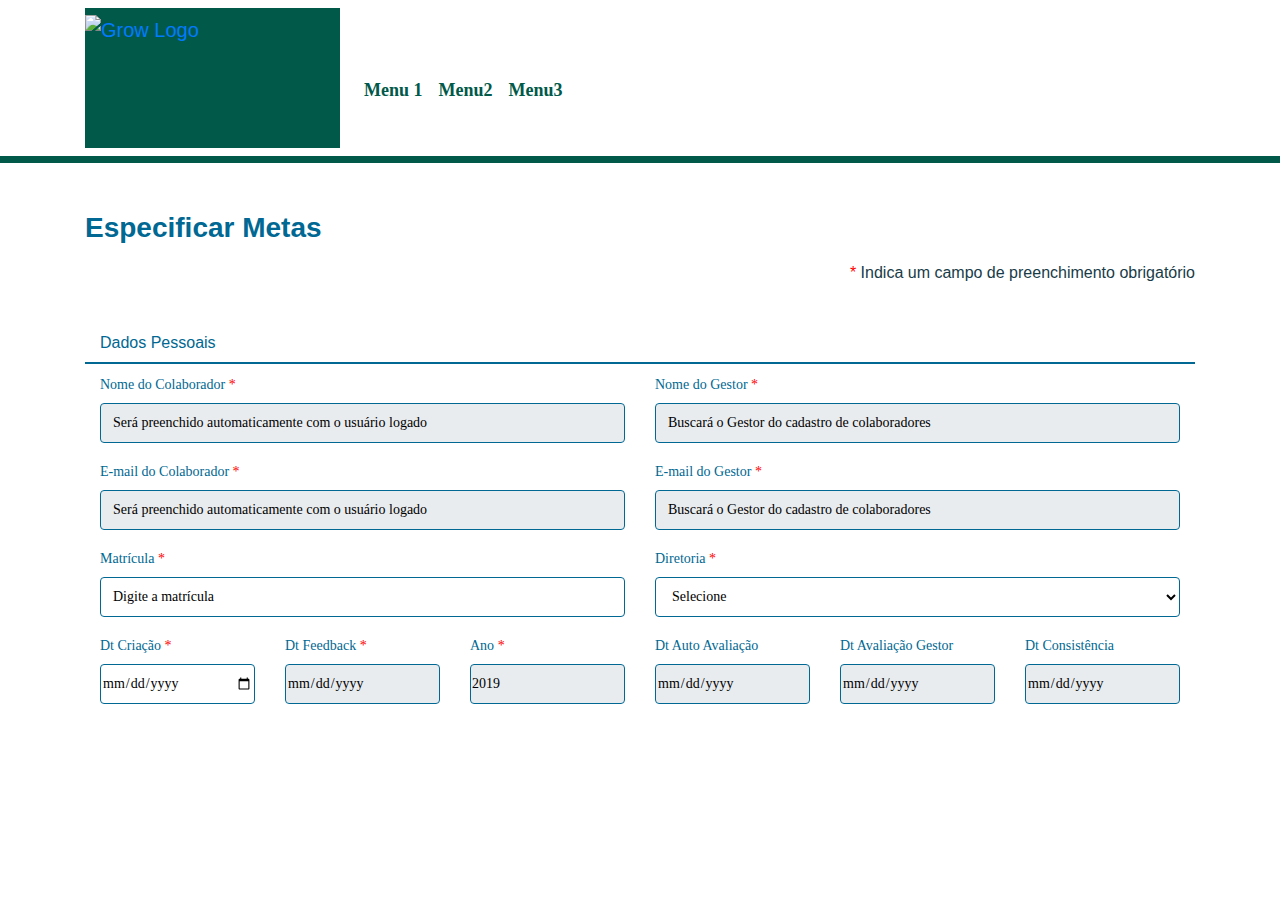
==== feedback-gestor-colab.html @ c2cd9146 "Creating script for personal data form" ====
<!DOCTYPE html>
<html lang="en">
<head>
  <title>Feedback-Gestor-Colab</title>

  <meta charset="UTF-8">
  <meta name="viewport" content="width=device-width, initial-scale=1.0">
  <meta http-equiv="X-UA-Compatible" content="ie=edge">

  <link rel="stylesheet" type="text/css" href="https://stackpath.bootstrapcdn.com/bootstrap/4.3.1/css/bootstrap.min.css" />
  <link rel="stylesheet" type="text/css" href="css/style.css" />
</head>
<body>
  <!-- NAVBAR -->
  <nav class="navbar navbar-expand-md">
    <div class="container">

      <a href="index.html" class="navbar-brand logo">
        <img src="#" alt="Grow Logo">
      </a>

      <ul class="navbar-nav mr-auto mt-4">
        <li class="nav-item"><a class="nav-link" href="#">Menu 1</a></li>
        <li class="nav-item"><a class="nav-link" href="form.html">Menu2</a></li>
        <li class="nav-item"><a class="nav-link" href="#">Menu3</a></li>
      </ul>
      
    </div>
  </nav>
  <!-- END NAVBAR -->

  <form class="container mt-5 mb-5">
    
    <h1 class="main-title mb-3">Especificar Metas</h1>
    <p class="float-right required-subtitle m-0"><span class="required-field">*</span> Indica um campo de preenchimento obrigatório</p>
    <div class="clearfix"></div>
    
    <!-- FORM DADOS PESSOAIS -->
    <div class="dados-pessoais mt-5">
    
    <!-- END FORM DADOS PESSOAIS -->

    <script src="js/formDadosPessoais.js"></script>
    <script src="js/formMetas.js"></script>
    <script src="js/selectOptions.js"></script>
</body>
</html>
---- css/style.css ----
@charset "UTF-8";
.meta1 .nav-item .active::after, .meta2 .nav-item .active::after, .meta3 .nav-item .active::after, .meta4 .nav-item .active::after, .meta5 .nav-item .active::after {
  position: absolute;
  bottom: 0px;
  left: 103.13px;
  width: 900%;
  height: 1px; }

.meta1 .form-control, .meta1 .form-control::placeholder, .meta2 .form-control, .meta2 .form-control::placeholder, .meta3 .form-control, .meta3 .form-control::placeholder, .meta4 .form-control, .meta4 .form-control::placeholder, .meta5 .form-control, .meta5 .form-control::placeholder {
  color: #000000;
  height: 40px; }

.subtitle-main, .busca-home, .busca-home::placeholder, .container-footer p, .required-subtitle, .dados-pessoais h3, .nav-tabs .nav-item a, .meta1 h3, .meta2 h3, .meta3 h3, .meta4 h3, .meta5 h3 {
  font-family: 'Arial Regular', Arial;
  font-size: 16px;
  font-weight: 400; }

.dados-pessoais label, .dados-pessoais .form-control, .dados-pessoais .form-control::placeholder, .meta1 label, .meta2 label, .meta3 label, .meta4 label, .meta5 label, .meta6 label, .meta1 .form-control, .meta1 .form-control::placeholder, .meta2 .form-control, .meta2 .form-control::placeholder, .meta3 .form-control, .meta3 .form-control::placeholder, .meta4 .form-control, .meta4 .form-control::placeholder, .meta5 .form-control, .meta5 .form-control::placeholder, .peso-total label, .peso-total .form-control, .peso-total .form-control::placeholder {
  font-family: 'Verdana Regular', Verdana, serif;
  font-size: 14px;
  font-weight: 400; }

html {
  height: 100%;
  min-height: 100%; }

body {
  display: flex;
  flex-direction: column;
  min-height: 100%; }

footer {
  margin-top: auto; }

.subtitle-main {
  font-size: 20px !important;
  color: #006892; }

.busca-home, .busca-home::placeholder {
  border-color: #006892;
  font-size: 14px !important;
  color: #006892;
  height: 40px; }

.container-footer {
  height: 170px;
  background-color: #005949; }
  .container-footer p {
    font-size: 28px !important;
    color: #ffffff; }

.navbar {
  border-bottom: 7px #005949 solid; }
  .navbar .nav-item a {
    color: #005949;
    font-family: 'Verdana Bold', Verdana;
    font-size: 18px;
    font-weight: 600; }

.required-subtitle {
  color: #183c47; }

.dados-pessoais h3 {
  color: #006892;
  border-bottom: 2px #006892 solid;
  padding-bottom: 10px; }
.dados-pessoais label {
  color: #006892; }
.dados-pessoais .form-control, .dados-pessoais .form-control::placeholder {
  border-color: #006892;
  color: #000000;
  height: 40px; }
.dados-pessoais .datas {
  padding: 6px 1px; }

.nav-tabs .nav-item a {
  color: #333333 !important;
  font-size: 14px !important;
  margin-right: 2px;
  padding-left: 35px;
  padding-right: 35px; }
.nav-tabs .nav-item:hover {
  background-color: #F2F2F2; }
.nav-tabs li .disabled {
  color: #cccccc !important; }

.meta1 .nav-item .active, .tab-content1 {
  background-color: rgba(72, 168, 66, 0.2); }

.meta2 .nav-item .active, .tab-content2 {
  background-color: rgba(244, 121, 32, 0.2); }

.meta3 .nav-item .active, .tab-content3 {
  background-color: rgba(39, 170, 225, 0.2); }

.meta4 .nav-item .active, .tab-content4 {
  background-color: rgba(72, 168, 66, 0.2); }

.meta5 .nav-item .active, .tab-content5 {
  background-color: rgba(244, 121, 32, 0.2); }

.meta1 label, .meta2 label, .meta3 label, .meta4 label, .meta5 label, .meta6 label {
  color: #000000; }

.meta1 h3 {
  color: #48A842;
  border-bottom: 1px #48A842 solid;
  padding-bottom: 10px; }
.meta1 .form-control, .meta1 .form-control::placeholder {
  border-color: #48A842; }
.meta1 .nav-item .active {
  border-color: #48A842;
  border-bottom: 1px solid #fff;
  color: #48A842 !important; }
.meta1 .nav-item {
  position: relative; }
.meta1 .nav-item .active::after {
  content: "";
  background-color: #48A842; }
.meta1 textarea {
  border-color: #48A842; }

.meta2 h3 {
  color: #F47920;
  border-bottom: 1px #F47920 solid;
  padding-bottom: 10px; }
.meta2 .form-control, .meta2 .form-control::placeholder {
  border-color: #F47920; }
.meta2 .nav-item .active {
  border-color: #F47920;
  border-bottom: 1px solid #fff;
  color: #F47920 !important; }
.meta2 .nav-item {
  position: relative; }
.meta2 .nav-item .active::after {
  content: "";
  background-color: #F47920; }
.meta2 textarea {
  border-color: #F47920; }

.meta3 h3 {
  color: #27AAE1;
  border-bottom: 1px #27AAE1 solid;
  padding-bottom: 10px; }
.meta3 .form-control, .meta3 .form-control::placeholder {
  border-color: #27AAE1; }
.meta3 .nav-item .active {
  border-color: #27AAE1;
  border-bottom: 1px solid #fff;
  color: #27AAE1 !important; }
.meta3 .nav-item {
  position: relative; }
.meta3 .nav-item .active::after {
  content: "";
  background-color: #27AAE1; }
.meta3 textarea {
  border-color: #27AAE1; }

.meta4 h3 {
  color: #48A842;
  border-bottom: 1px #48A842 solid;
  padding-bottom: 10px; }
.meta4 .form-control, .meta4 .form-control::placeholder {
  border-color: #48A842; }
.meta4 .nav-item .active {
  border-color: #48A842;
  border-bottom: 1px solid #fff;
  color: #48A842 !important; }
.meta4 .nav-item {
  position: relative; }
.meta4 .nav-item .active::after {
  content: "";
  background-color: #48A842; }
.meta4 textarea {
  border-color: #48A842; }

.meta5 h3 {
  color: #F47920;
  border-bottom: 1px #F47920 solid;
  padding-bottom: 10px; }
.meta5 .form-control, .meta5 .form-control::placeholder {
  border-color: #F47920; }
.meta5 .nav-item .active {
  border-color: #F47920;
  border-bottom: 1px solid #fff;
  color: #F47920 !important; }
.meta5 .nav-item {
  position: relative; }
.meta5 .nav-item .active::after {
  content: "";
  background-color: #F47920; }
.meta5 textarea {
  border-color: #F47920; }

.peso-total label {
  color: #006892; }
.peso-total .form-control, .peso-total .form-control::placeholder {
  color: #000000;
  color: #000000;
  border-bottom: 1px #000000 solid;
  height: 40px;
  border-color: #006892; }

.btn {
  width: 150px;
  height: 40px;
  background-color: #005949;
  color: #ffffff;
  font-family: 'Arial Bold', Arial;
  font-size: 14px;
  font-weight: 700; }
  .btn:hover {
    background-color: #00CCFF;
    color: #ffffff; }

.main-title {
  color: #006892;
  font-family: 'Arial Bold', Arial;
  font-size: 28px;
  font-weight: 700; }

.required-field {
  color: #ff0000; }

.position-required span {
  position: absolute;
  left: 5px; }

.text-smart {
  color: #333333;
  font-family: 'Arial Regular', Arial;
  font-size: 14px;
  font-weight: 400; }

/* apenas para marcação do logo */
.logo {
  width: 255px;
  height: 140px;
  background-color: #005949; }

/*  */

/*# sourceMappingURL=style.css.map */
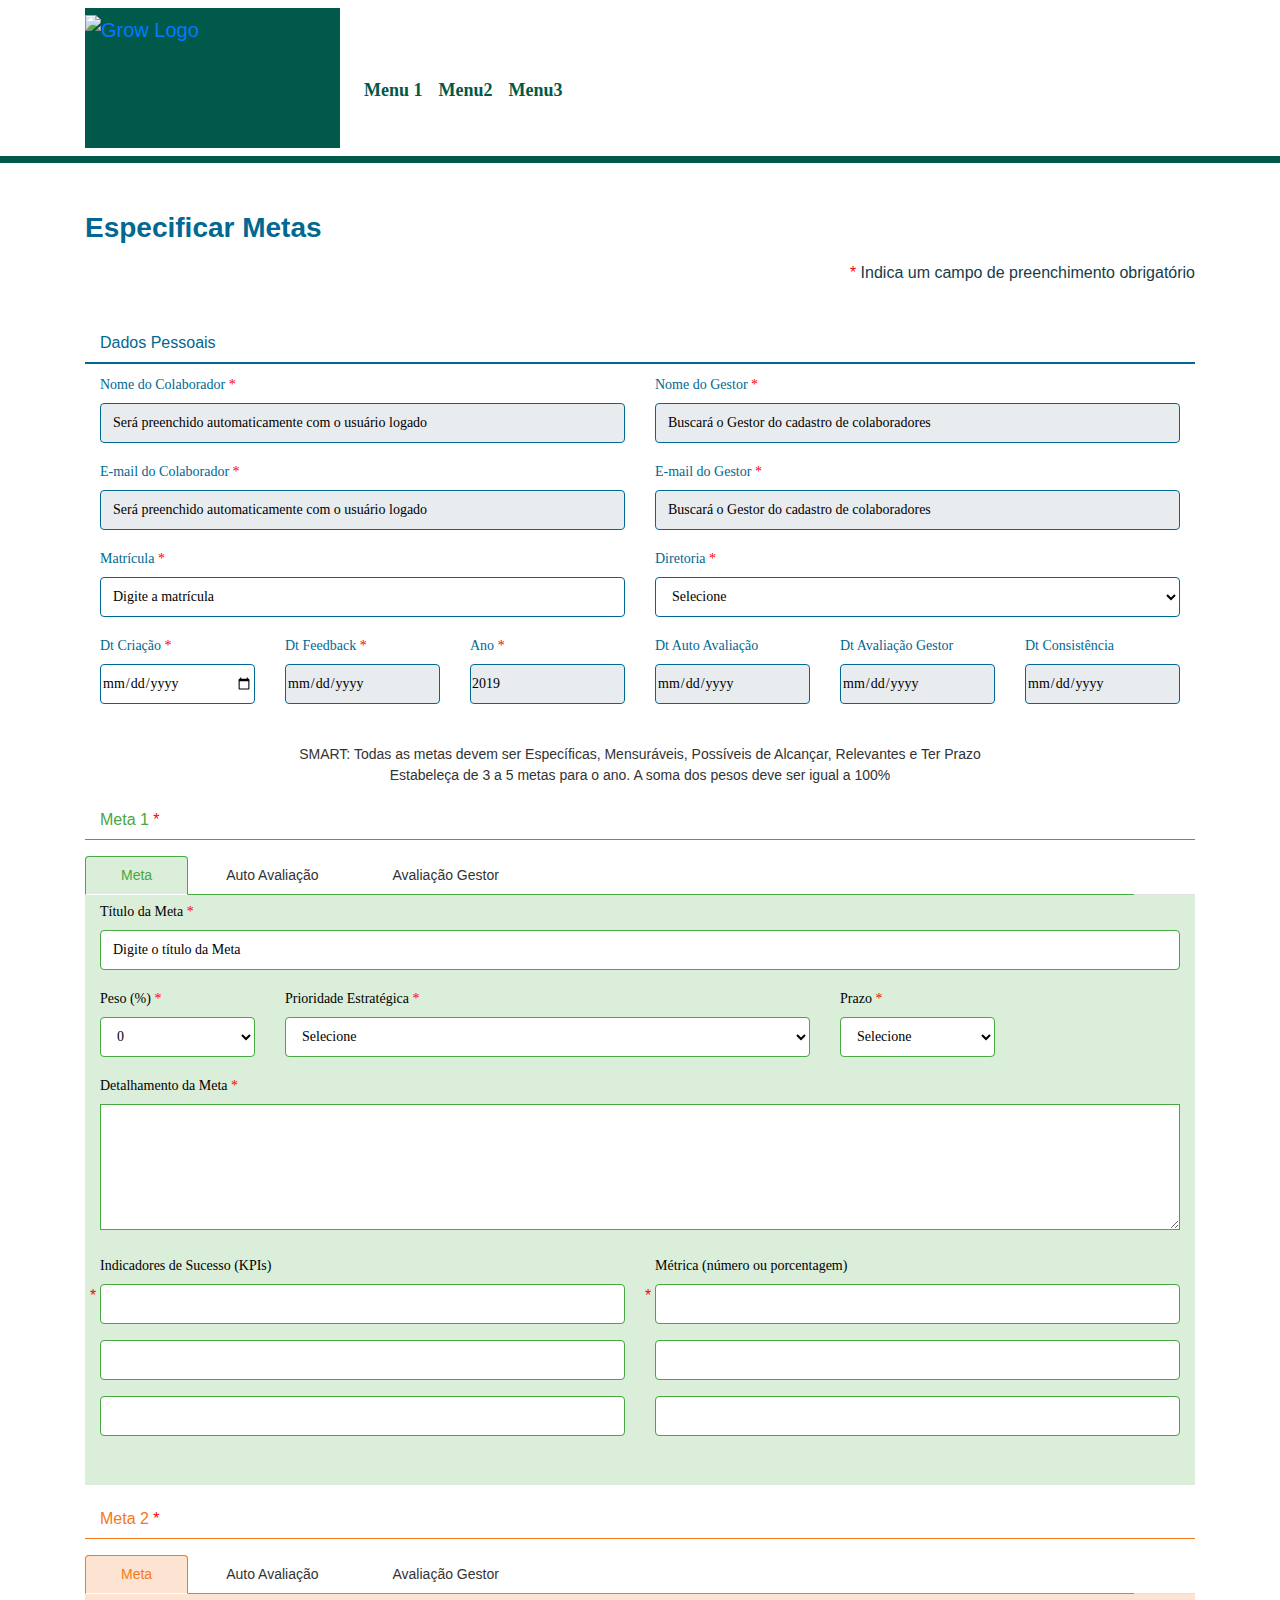
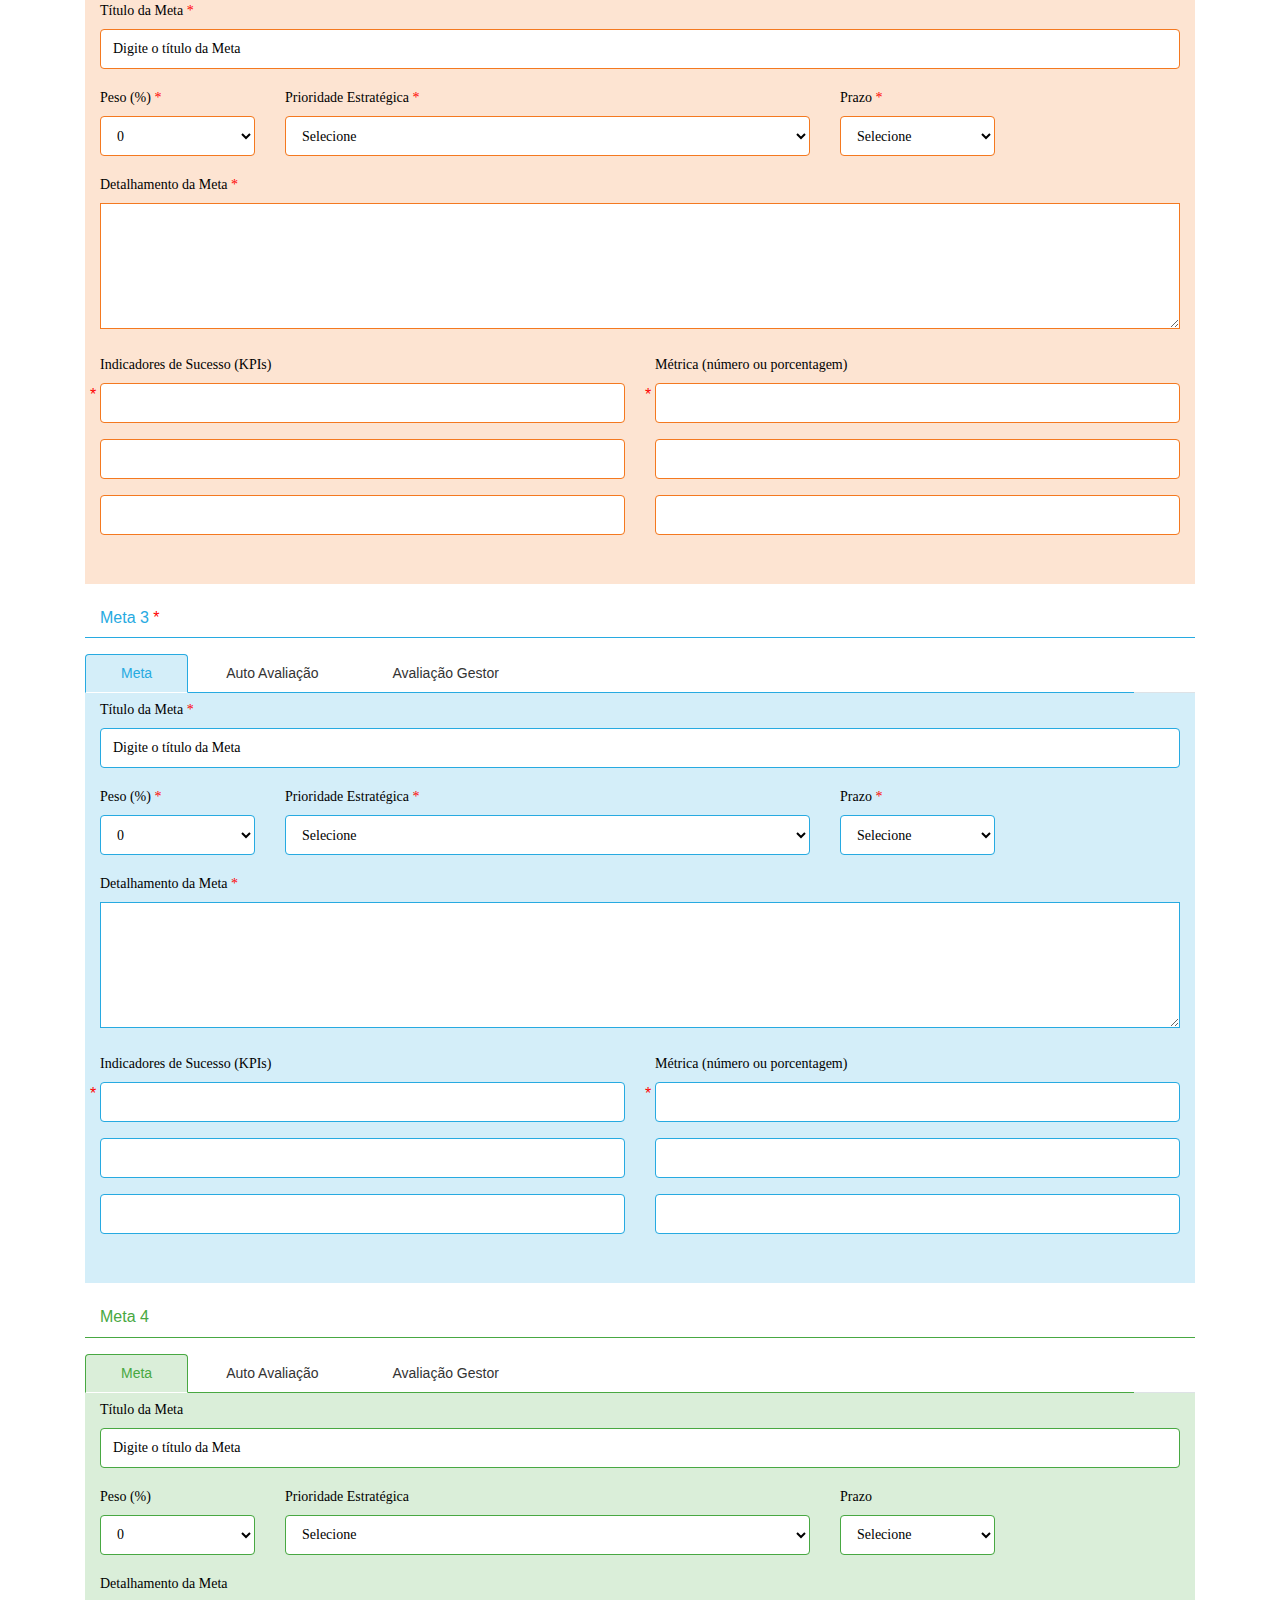
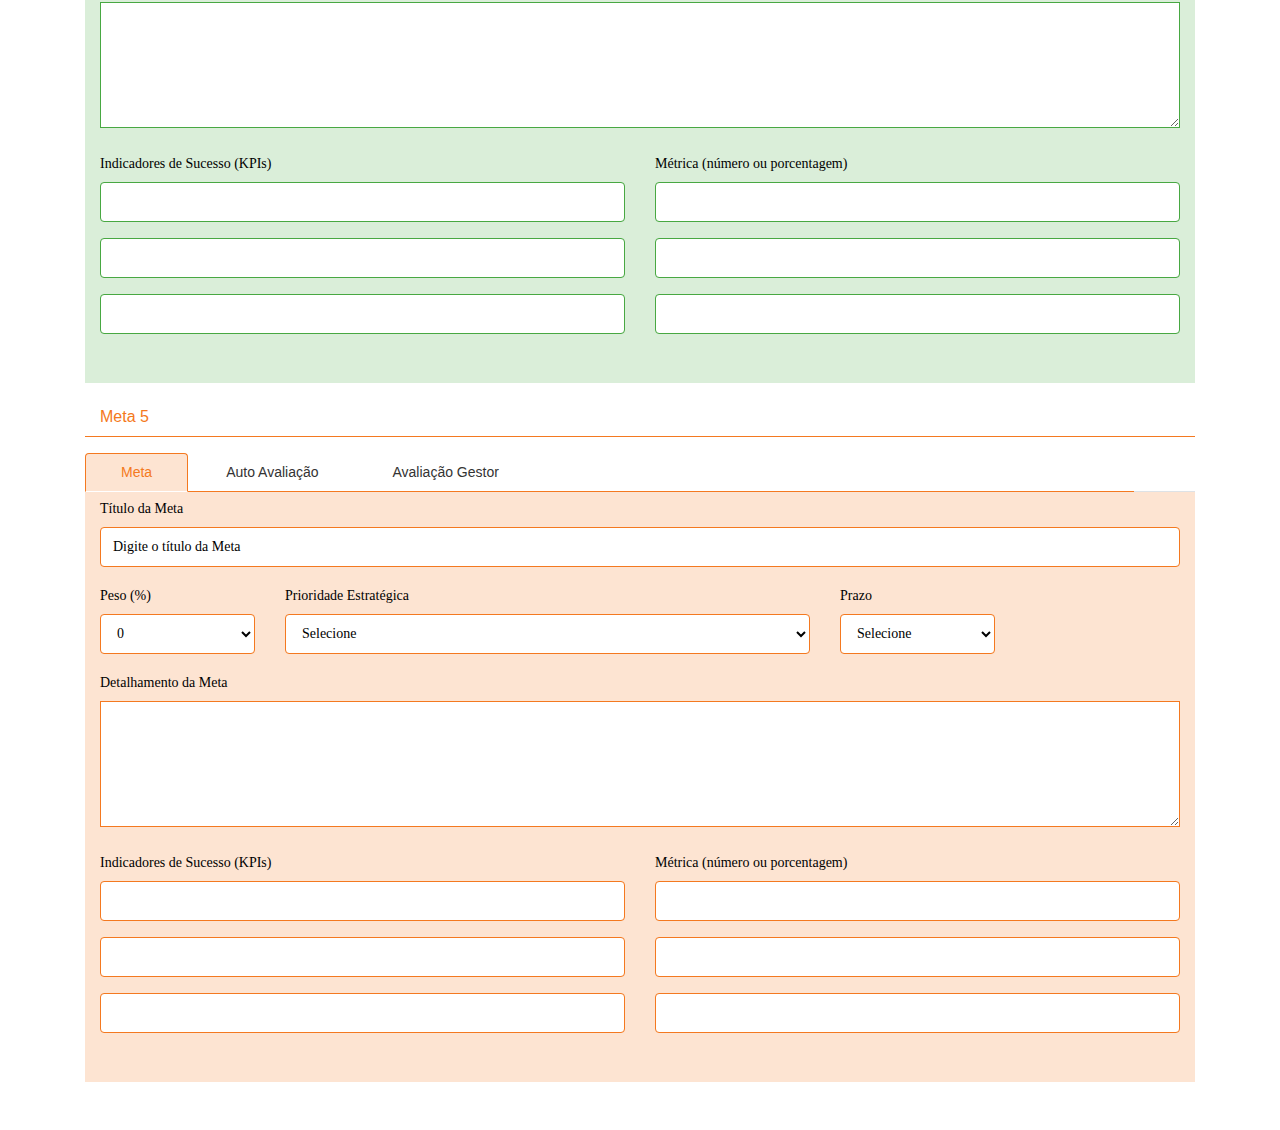
==== commit edf675a7: "Unlocking the 'Auto Avaliação' and 'Avaliação Gestor' tabs" ====
--- a/feedback-gestor-colab.html
+++ b/feedback-gestor-colab.html
@@ -36,12 +36,22 @@
     <div class="clearfix"></div>
     
     <!-- FORM DADOS PESSOAIS -->
-    <div class="dados-pessoais mt-5">
-    
+    <div class="dados-pessoais mt-5"></div>
     <!-- END FORM DADOS PESSOAIS -->
+
+    <p class="text-center text-smart mt-4">SMART: Todas as metas devem ser Específicas, Mensuráveis, Possíveis de Alcançar, Relevantes e Ter Prazo<br>Estabeleça de 3 a 5 metas para o ano. A soma dos pesos deve ser igual a 100%</p>
+
+    <!-- FORMS METAS -->
+    <div class="metas"></div>
+    <!-- END FORM METAS -->
+
+    <script src="https://code.jquery.com/jquery-3.2.1.slim.min.js" integrity="sha384-KJ3o2DKtIkvYIK3UENzmM7KCkRr/rE9/Qpg6aAZGJwFDMVNA/GpGFF93hXpG5KkN" crossorigin="anonymous"></script>
+    <script src="https://cdnjs.cloudflare.com/ajax/libs/popper.js/1.12.9/umd/popper.min.js" integrity="sha384-ApNbgh9B+Y1QKtv3Rn7W3mgPxhU9K/ScQsAP7hUibX39j7fakFPskvXusvfa0b4Q" crossorigin="anonymous"></script>
+    <script src="https://maxcdn.bootstrapcdn.com/bootstrap/4.0.0/js/bootstrap.min.js" integrity="sha384-JZR6Spejh4U02d8jOt6vLEHfe/JQGiRRSQQxSfFWpi1MquVdAyjUar5+76PVCmYl" crossorigin="anonymous"></script>
 
     <script src="js/formDadosPessoais.js"></script>
     <script src="js/formMetas.js"></script>
+    <script src="js/formMetasCompleto.js"></script>
     <script src="js/selectOptions.js"></script>
 </body>
 </html>--- a/css/style.css
+++ b/css/style.css
@@ -84,19 +84,22 @@
 .nav-tabs li .disabled {
   color: #cccccc !important; }
 
-.meta1 .nav-item .active, .tab-content1 {
+.tab-content {
+  height: 590px; }
+
+.meta1 .nav-item .active, .meta1 .tab-content {
   background-color: rgba(72, 168, 66, 0.2); }
 
-.meta2 .nav-item .active, .tab-content2 {
+.meta2 .nav-item .active, .meta2 .tab-content {
   background-color: rgba(244, 121, 32, 0.2); }
 
-.meta3 .nav-item .active, .tab-content3 {
+.meta3 .nav-item .active, .meta3 .tab-content {
   background-color: rgba(39, 170, 225, 0.2); }
 
-.meta4 .nav-item .active, .tab-content4 {
+.meta4 .nav-item .active, .meta4 .tab-content {
   background-color: rgba(72, 168, 66, 0.2); }
 
-.meta5 .nav-item .active, .tab-content5 {
+.meta5 .nav-item .active, .meta5 .tab-content {
   background-color: rgba(244, 121, 32, 0.2); }
 
 .meta1 label, .meta2 label, .meta3 label, .meta4 label, .meta5 label, .meta6 label {
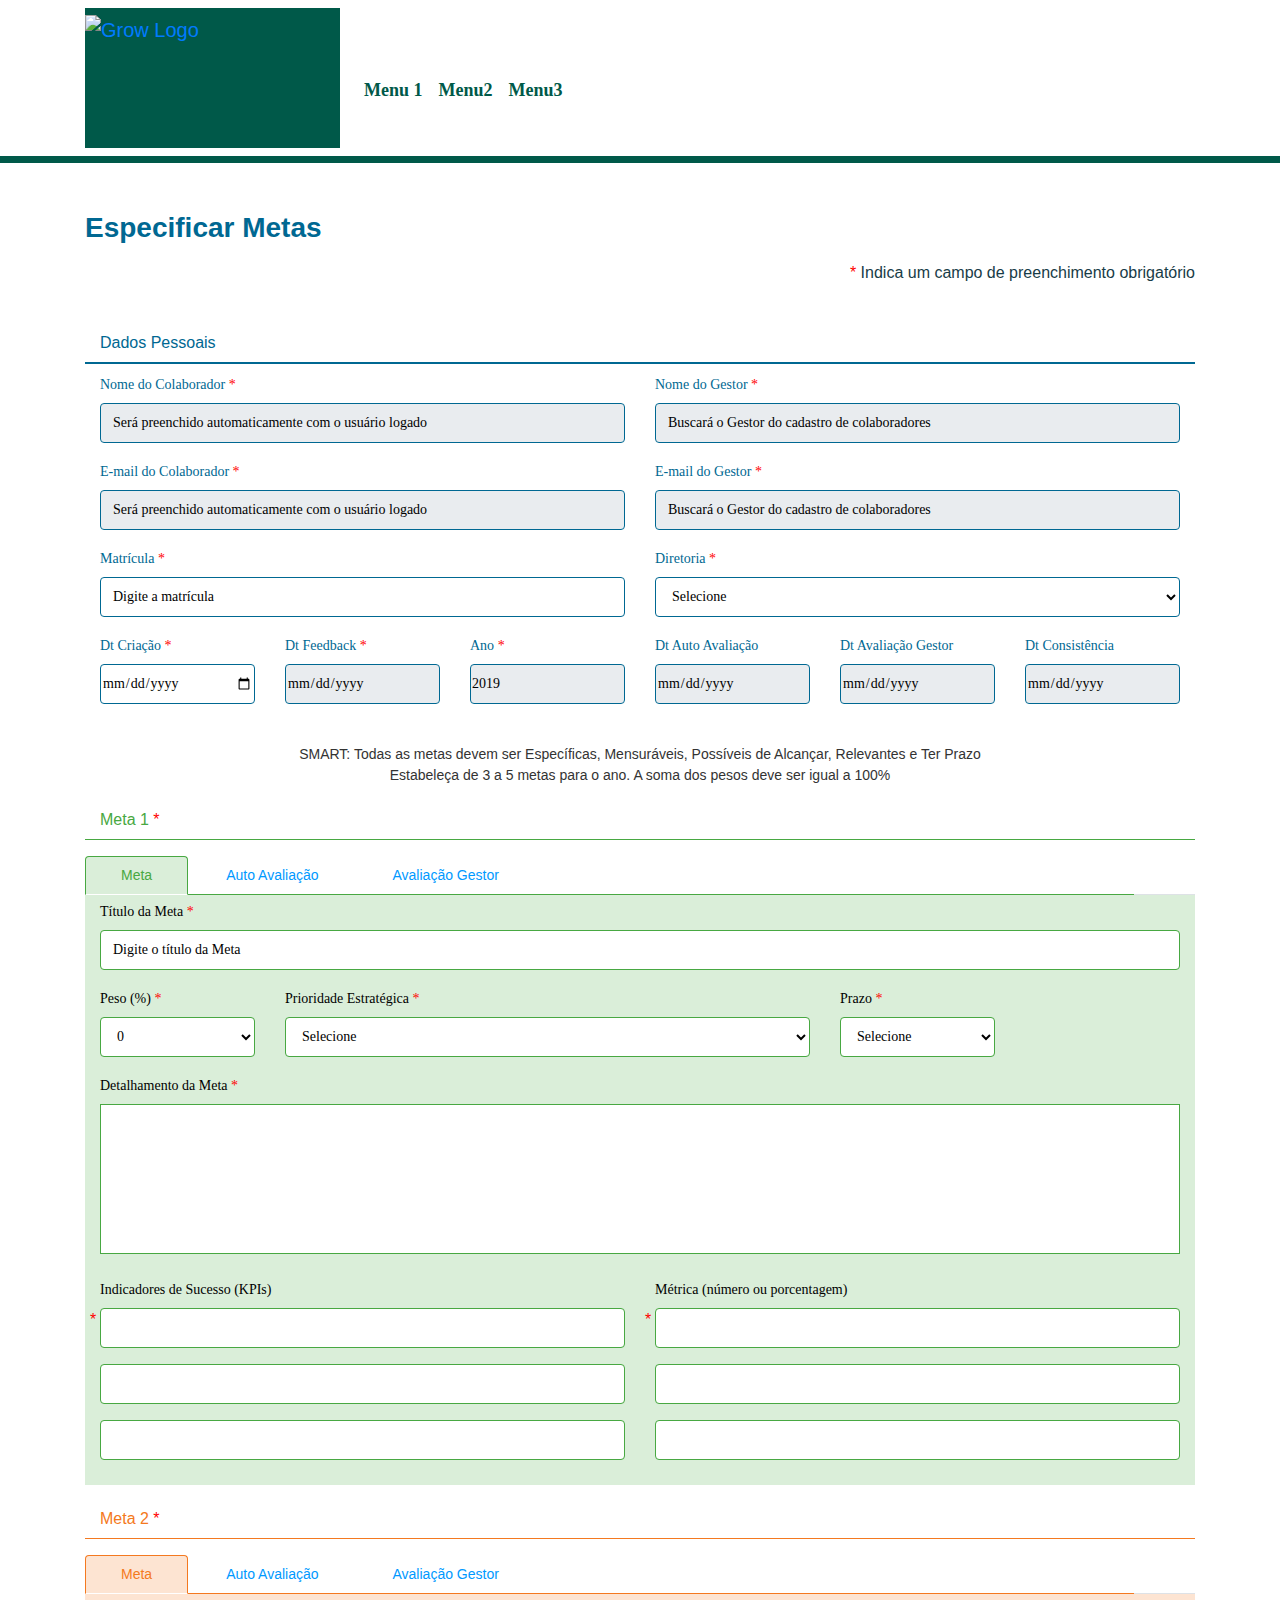
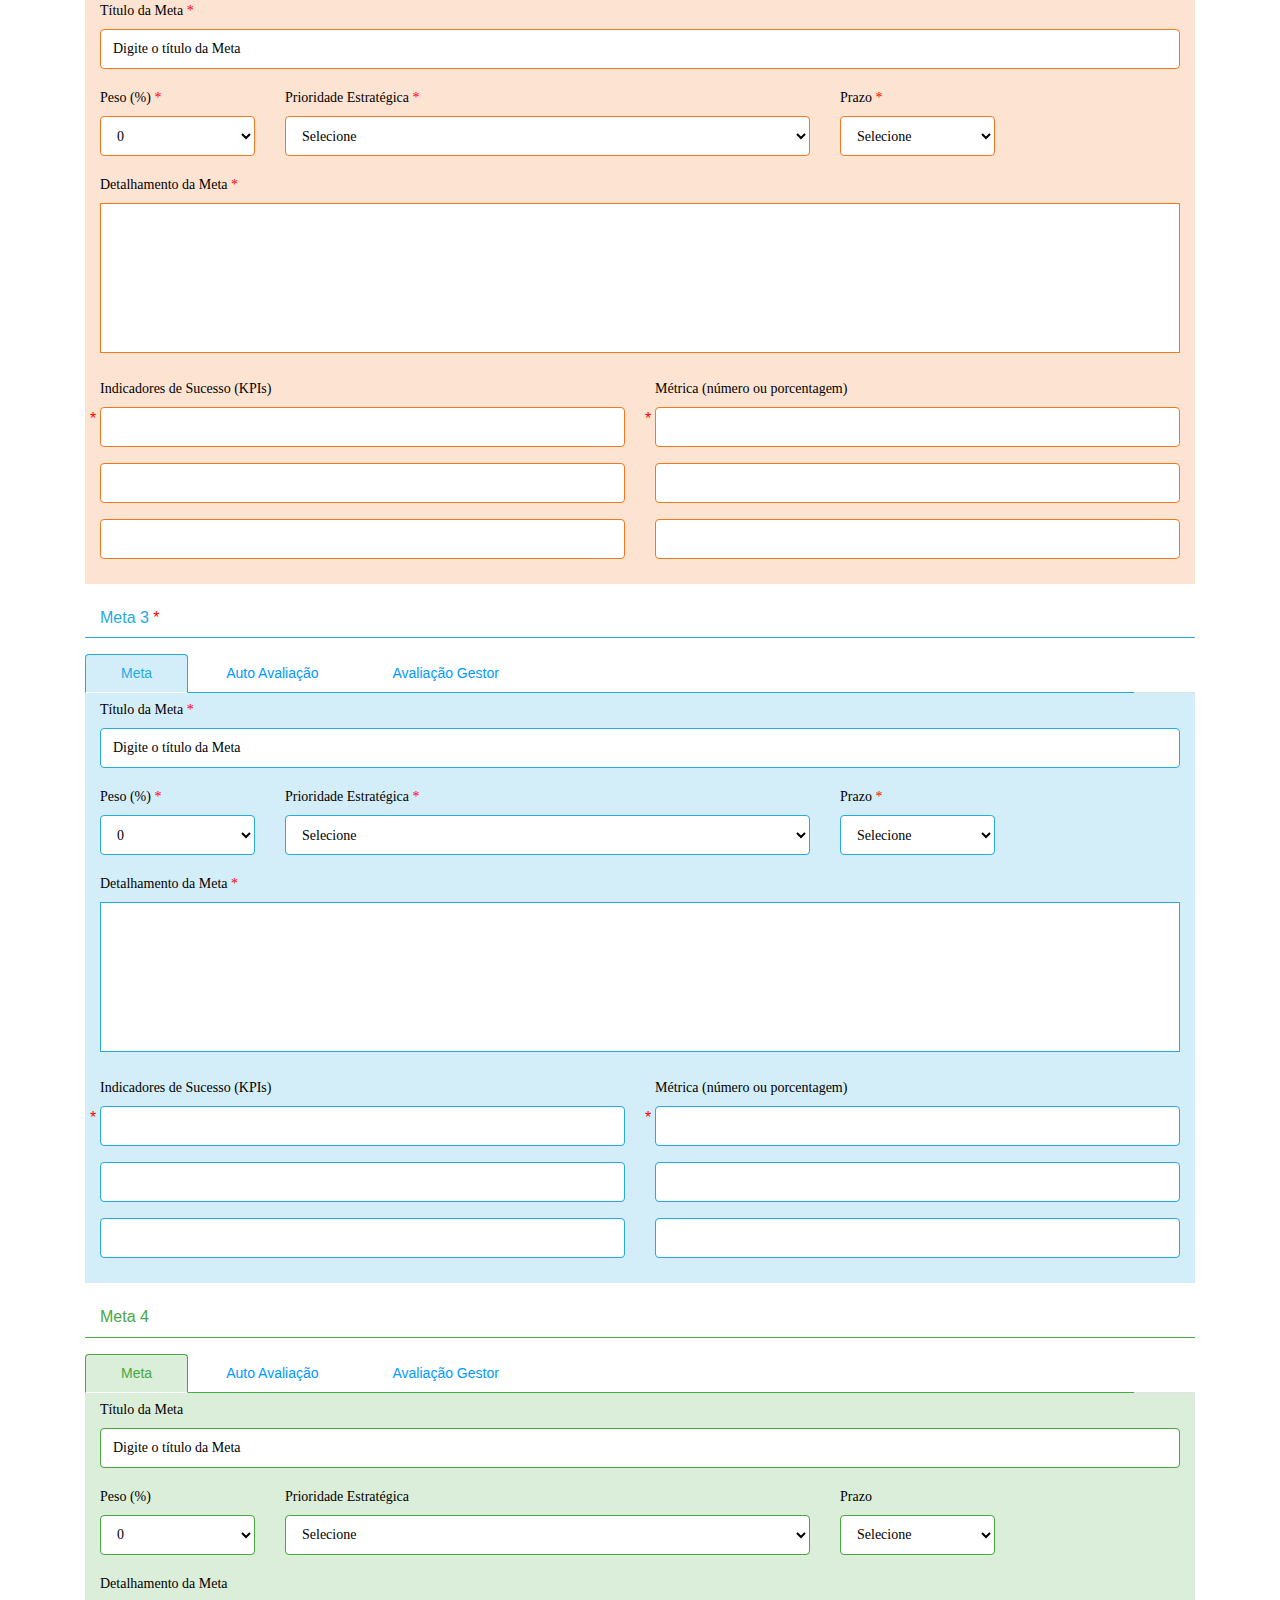
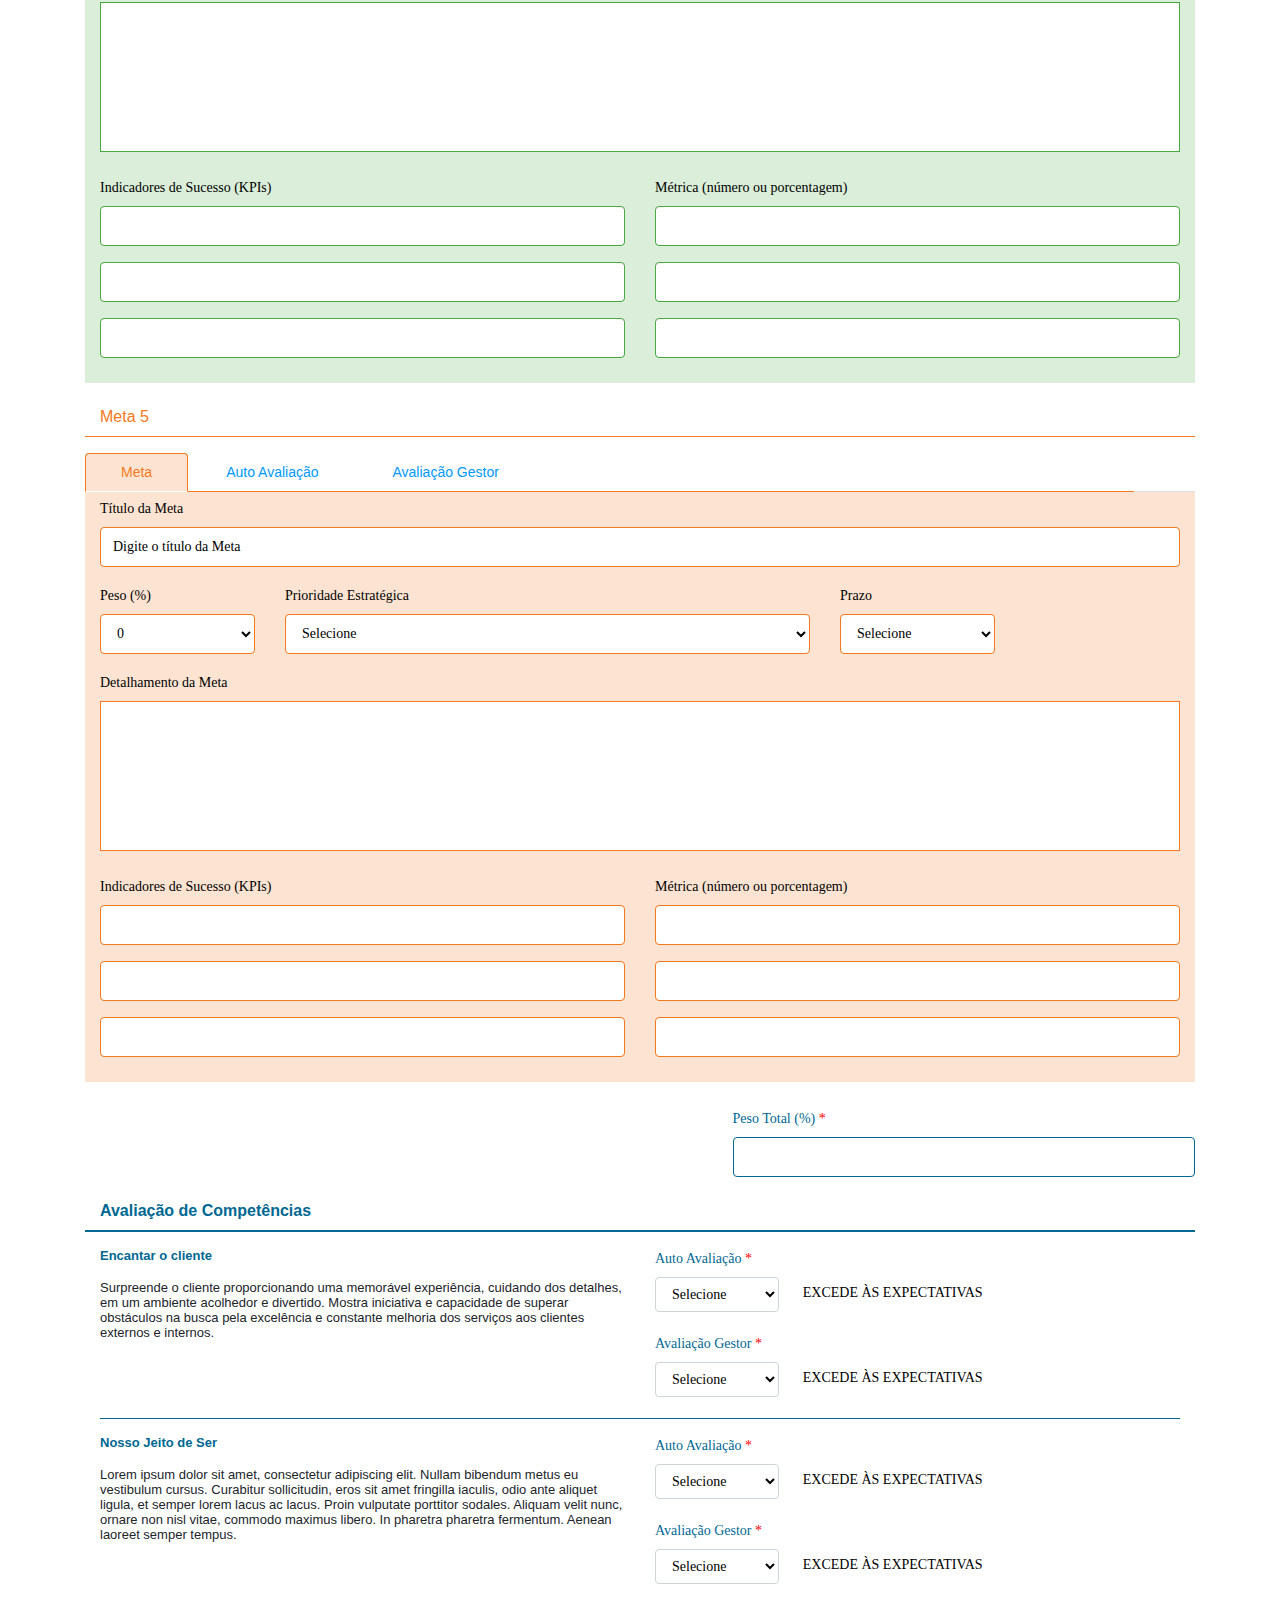
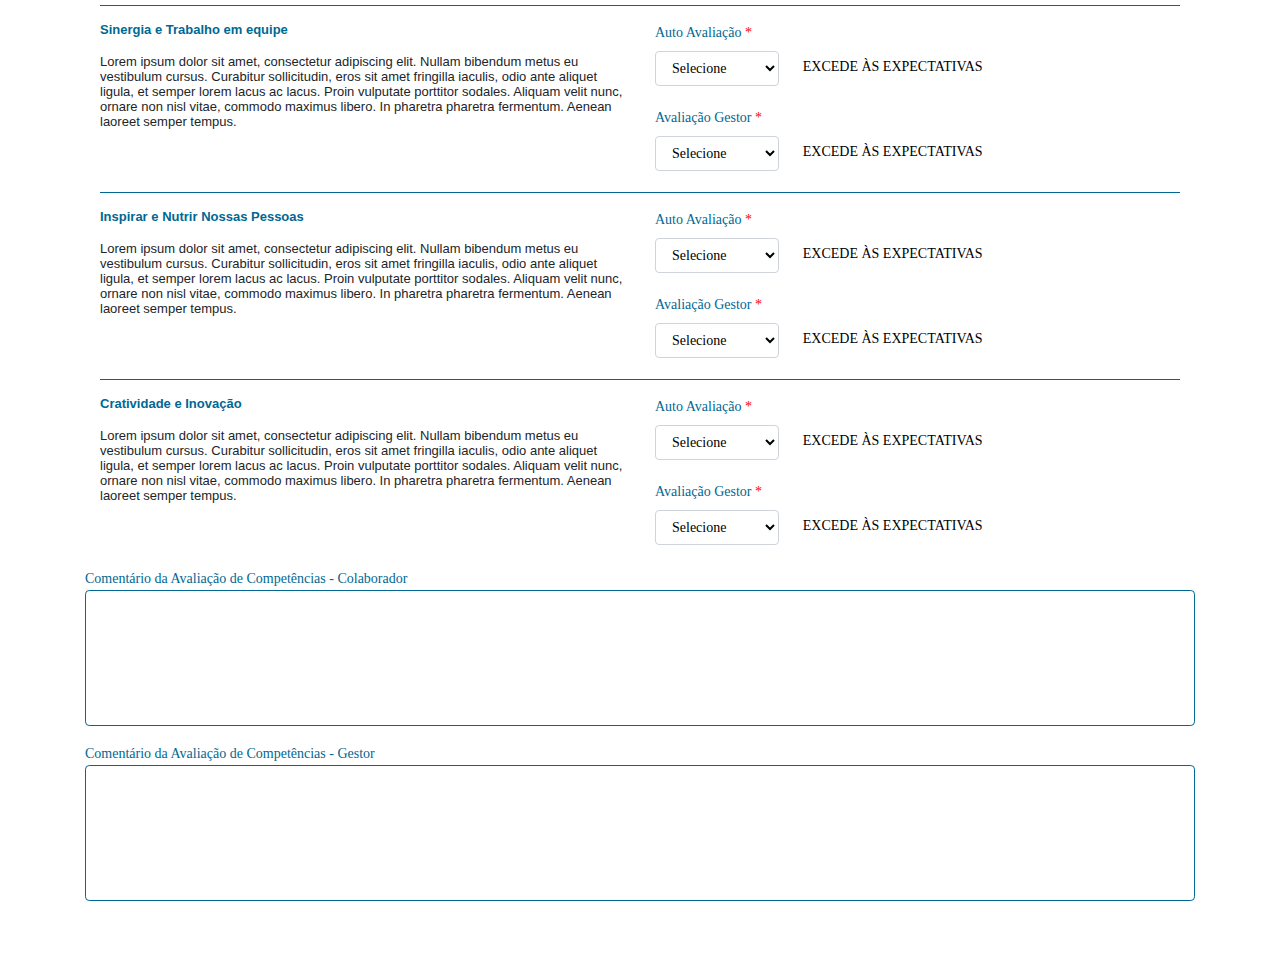
==== commit 13fb9bf3: "Changing the layout of 'Avaliação de Competências'" ====
--- a/feedback-gestor-colab.html
+++ b/feedback-gestor-colab.html
@@ -45,6 +45,20 @@
     <div class="metas"></div>
     <!-- END FORM METAS -->
 
+    <div class="peso-total mt-4 col-5 p-0 float-right">
+      <label for="peso-total">Peso Total (%) <span class="required-field">*</span></label>
+      <input type="text" class="form-control" name="peso-total" id="peso-total">
+      <div class="erro-peso"></div>
+    </div>
+    
+    <div class="clearfix"></div>
+
+    <!-- AVALIAÇÃO DE COMPETÊNCIAS -->
+    <div class="avalia-compet mt-4">
+
+    </div>
+    <!-- END AVALIAÇÃO DE COMPETÊNCIAS -->
+
     <script src="https://code.jquery.com/jquery-3.2.1.slim.min.js" integrity="sha384-KJ3o2DKtIkvYIK3UENzmM7KCkRr/rE9/Qpg6aAZGJwFDMVNA/GpGFF93hXpG5KkN" crossorigin="anonymous"></script>
     <script src="https://cdnjs.cloudflare.com/ajax/libs/popper.js/1.12.9/umd/popper.min.js" integrity="sha384-ApNbgh9B+Y1QKtv3Rn7W3mgPxhU9K/ScQsAP7hUibX39j7fakFPskvXusvfa0b4Q" crossorigin="anonymous"></script>
     <script src="https://maxcdn.bootstrapcdn.com/bootstrap/4.0.0/js/bootstrap.min.js" integrity="sha384-JZR6Spejh4U02d8jOt6vLEHfe/JQGiRRSQQxSfFWpi1MquVdAyjUar5+76PVCmYl" crossorigin="anonymous"></script>
@@ -52,6 +66,7 @@
     <script src="js/formDadosPessoais.js"></script>
     <script src="js/formMetas.js"></script>
     <script src="js/formMetasCompleto.js"></script>
+    <script src="js/avaliacaoCompet.js"></script>
     <script src="js/selectOptions.js"></script>
 </body>
 </html>--- a/css/style.css
+++ b/css/style.css
@@ -10,12 +10,12 @@
   color: #000000;
   height: 40px; }
 
-.subtitle-main, .busca-home, .busca-home::placeholder, .container-footer p, .required-subtitle, .dados-pessoais h3, .nav-tabs .nav-item a, .meta1 h3, .meta2 h3, .meta3 h3, .meta4 h3, .meta5 h3 {
+.subtitle-main, .busca-home, .busca-home::placeholder, .container-footer p, .required-subtitle, .dados-pessoais h3, .nav-tabs .nav-item a, .meta1 h3, .meta2 h3, .meta3 h3, .meta4 h3, .meta5 h3, .avalia-compet p {
   font-family: 'Arial Regular', Arial;
   font-size: 16px;
   font-weight: 400; }
 
-.dados-pessoais label, .dados-pessoais .form-control, .dados-pessoais .form-control::placeholder, .meta1 label, .meta2 label, .meta3 label, .meta4 label, .meta5 label, .meta6 label, .meta1 .form-control, .meta1 .form-control::placeholder, .meta2 .form-control, .meta2 .form-control::placeholder, .meta3 .form-control, .meta3 .form-control::placeholder, .meta4 .form-control, .meta4 .form-control::placeholder, .meta5 .form-control, .meta5 .form-control::placeholder, .peso-total label, .peso-total .form-control, .peso-total .form-control::placeholder {
+.dados-pessoais label, .dados-pessoais .form-control, .dados-pessoais .form-control::placeholder, .meta1 label, .meta2 label, .meta3 label, .meta4 label, .meta5 label, .meta6 label, .meta1 .form-control, .meta1 .form-control::placeholder, .meta2 .form-control, .meta2 .form-control::placeholder, .meta3 .form-control, .meta3 .form-control::placeholder, .meta4 .form-control, .meta4 .form-control::placeholder, .meta5 .form-control, .meta5 .form-control::placeholder, .peso-total label, .peso-total .form-control, .peso-total .form-control::placeholder, .avalia-compet label, .avalia-compet .legenda-nota, .avalia-compet .select-autoavalia, .avalia-compet .select-avaliagest, .avalia-compet textarea {
   font-family: 'Verdana Regular', Verdana, serif;
   font-size: 14px;
   font-weight: 400; }
@@ -70,18 +70,22 @@
   border-color: #006892;
   color: #000000;
   height: 40px; }
-.dados-pessoais .datas {
+
+.datas {
   padding: 6px 1px; }
 
 .nav-tabs .nav-item a {
-  color: #333333 !important;
   font-size: 14px !important;
   margin-right: 2px;
   padding-left: 35px;
   padding-right: 35px; }
+  .nav-tabs .nav-item a[class="nav-link"] {
+    color: #0099FF; }
+  .nav-tabs .nav-item a:hover {
+    color: #000000; }
 .nav-tabs .nav-item:hover {
   background-color: #F2F2F2; }
-.nav-tabs li .disabled {
+.nav-tabs .nav-item .disabled {
   color: #cccccc !important; }
 
 .tab-content {
@@ -111,15 +115,15 @@
   padding-bottom: 10px; }
 .meta1 .form-control, .meta1 .form-control::placeholder {
   border-color: #48A842; }
-.meta1 .nav-item .active {
-  border-color: #48A842;
-  border-bottom: 1px solid #fff;
-  color: #48A842 !important; }
 .meta1 .nav-item {
   position: relative; }
-.meta1 .nav-item .active::after {
-  content: "";
-  background-color: #48A842; }
+  .meta1 .nav-item .active {
+    border-color: #48A842;
+    border-bottom: 1px solid #fff;
+    color: #48A842 !important; }
+  .meta1 .nav-item .active::after {
+    content: "";
+    background-color: #48A842; }
 .meta1 textarea {
   border-color: #48A842; }
 
@@ -129,15 +133,15 @@
   padding-bottom: 10px; }
 .meta2 .form-control, .meta2 .form-control::placeholder {
   border-color: #F47920; }
-.meta2 .nav-item .active {
-  border-color: #F47920;
-  border-bottom: 1px solid #fff;
-  color: #F47920 !important; }
 .meta2 .nav-item {
   position: relative; }
-.meta2 .nav-item .active::after {
-  content: "";
-  background-color: #F47920; }
+  .meta2 .nav-item .active {
+    border-color: #F47920;
+    border-bottom: 1px solid #fff;
+    color: #F47920 !important; }
+  .meta2 .nav-item .active::after {
+    content: "";
+    background-color: #F47920; }
 .meta2 textarea {
   border-color: #F47920; }
 
@@ -147,15 +151,15 @@
   padding-bottom: 10px; }
 .meta3 .form-control, .meta3 .form-control::placeholder {
   border-color: #27AAE1; }
-.meta3 .nav-item .active {
-  border-color: #27AAE1;
-  border-bottom: 1px solid #fff;
-  color: #27AAE1 !important; }
 .meta3 .nav-item {
   position: relative; }
-.meta3 .nav-item .active::after {
-  content: "";
-  background-color: #27AAE1; }
+  .meta3 .nav-item .active {
+    border-color: #27AAE1;
+    border-bottom: 1px solid #fff;
+    color: #27AAE1 !important; }
+  .meta3 .nav-item .active::after {
+    content: "";
+    background-color: #27AAE1; }
 .meta3 textarea {
   border-color: #27AAE1; }
 
@@ -165,15 +169,15 @@
   padding-bottom: 10px; }
 .meta4 .form-control, .meta4 .form-control::placeholder {
   border-color: #48A842; }
-.meta4 .nav-item .active {
-  border-color: #48A842;
-  border-bottom: 1px solid #fff;
-  color: #48A842 !important; }
 .meta4 .nav-item {
   position: relative; }
-.meta4 .nav-item .active::after {
-  content: "";
-  background-color: #48A842; }
+  .meta4 .nav-item .active {
+    border-color: #48A842;
+    border-bottom: 1px solid #fff;
+    color: #48A842 !important; }
+  .meta4 .nav-item .active::after {
+    content: "";
+    background-color: #48A842; }
 .meta4 textarea {
   border-color: #48A842; }
 
@@ -183,15 +187,15 @@
   padding-bottom: 10px; }
 .meta5 .form-control, .meta5 .form-control::placeholder {
   border-color: #F47920; }
-.meta5 .nav-item .active {
-  border-color: #F47920;
-  border-bottom: 1px solid #fff;
-  color: #F47920 !important; }
 .meta5 .nav-item {
   position: relative; }
-.meta5 .nav-item .active::after {
-  content: "";
-  background-color: #F47920; }
+  .meta5 .nav-item .active {
+    border-color: #F47920;
+    border-bottom: 1px solid #fff;
+    color: #F47920 !important; }
+  .meta5 .nav-item .active::after {
+    content: "";
+    background-color: #F47920; }
 .meta5 textarea {
   border-color: #F47920; }
 
@@ -222,6 +226,14 @@
   font-size: 28px;
   font-weight: 700; }
 
+.titulo-quadro {
+  color: #006892;
+  font-family: 'Arial Bold', Arial;
+  font-size: 16px;
+  font-weight: 700;
+  color: #006892;
+  border-bottom: 2px #006892 solid; }
+
 .required-field {
   color: #ff0000; }
 
@@ -235,6 +247,9 @@
   font-size: 14px;
   font-weight: 400; }
 
+textarea {
+  resize: none; }
+
 /* apenas para marcação do logo */
 .logo {
   width: 255px;
@@ -242,5 +257,26 @@
   background-color: #005949; }
 
 /*  */
+.avalia-compet h3 {
+  padding-bottom: 10px; }
+.avalia-compet h4 {
+  color: #006892;
+  font-family: 'Arial Bold', Arial;
+  font-size: 13px;
+  font-weight: 700; }
+.avalia-compet p {
+  font-size: 13px;
+  line-height: normal; }
+.avalia-compet label {
+  color: #006892; }
+.avalia-compet .legenda-nota {
+  color: #000000; }
+.avalia-compet .border-compet {
+  border-bottom: 1px solid #006892; }
+.avalia-compet .select-autoavalia, .avalia-compet .select-avaliagest {
+  color: #000000; }
+.avalia-compet textarea {
+  border-color: #006892;
+  border-radius: 0.3em; }
 
 /*# sourceMappingURL=style.css.map */
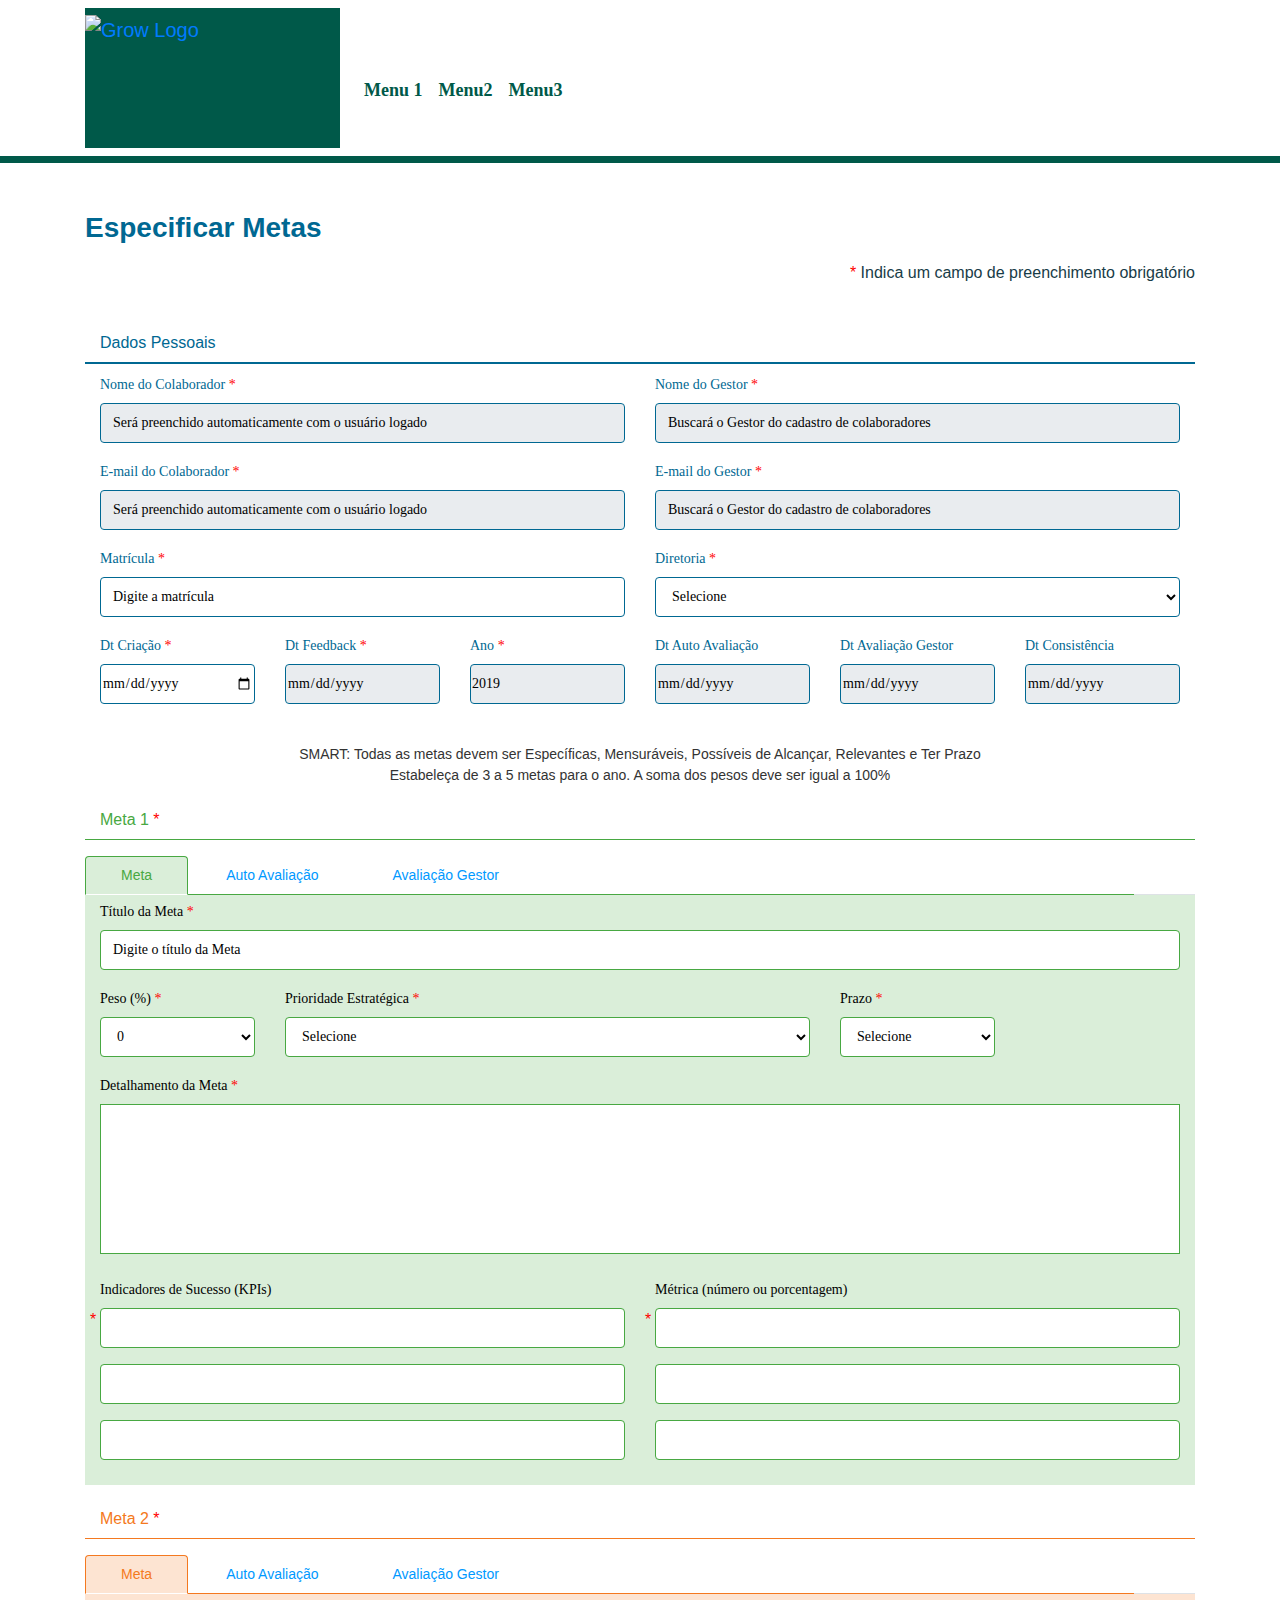
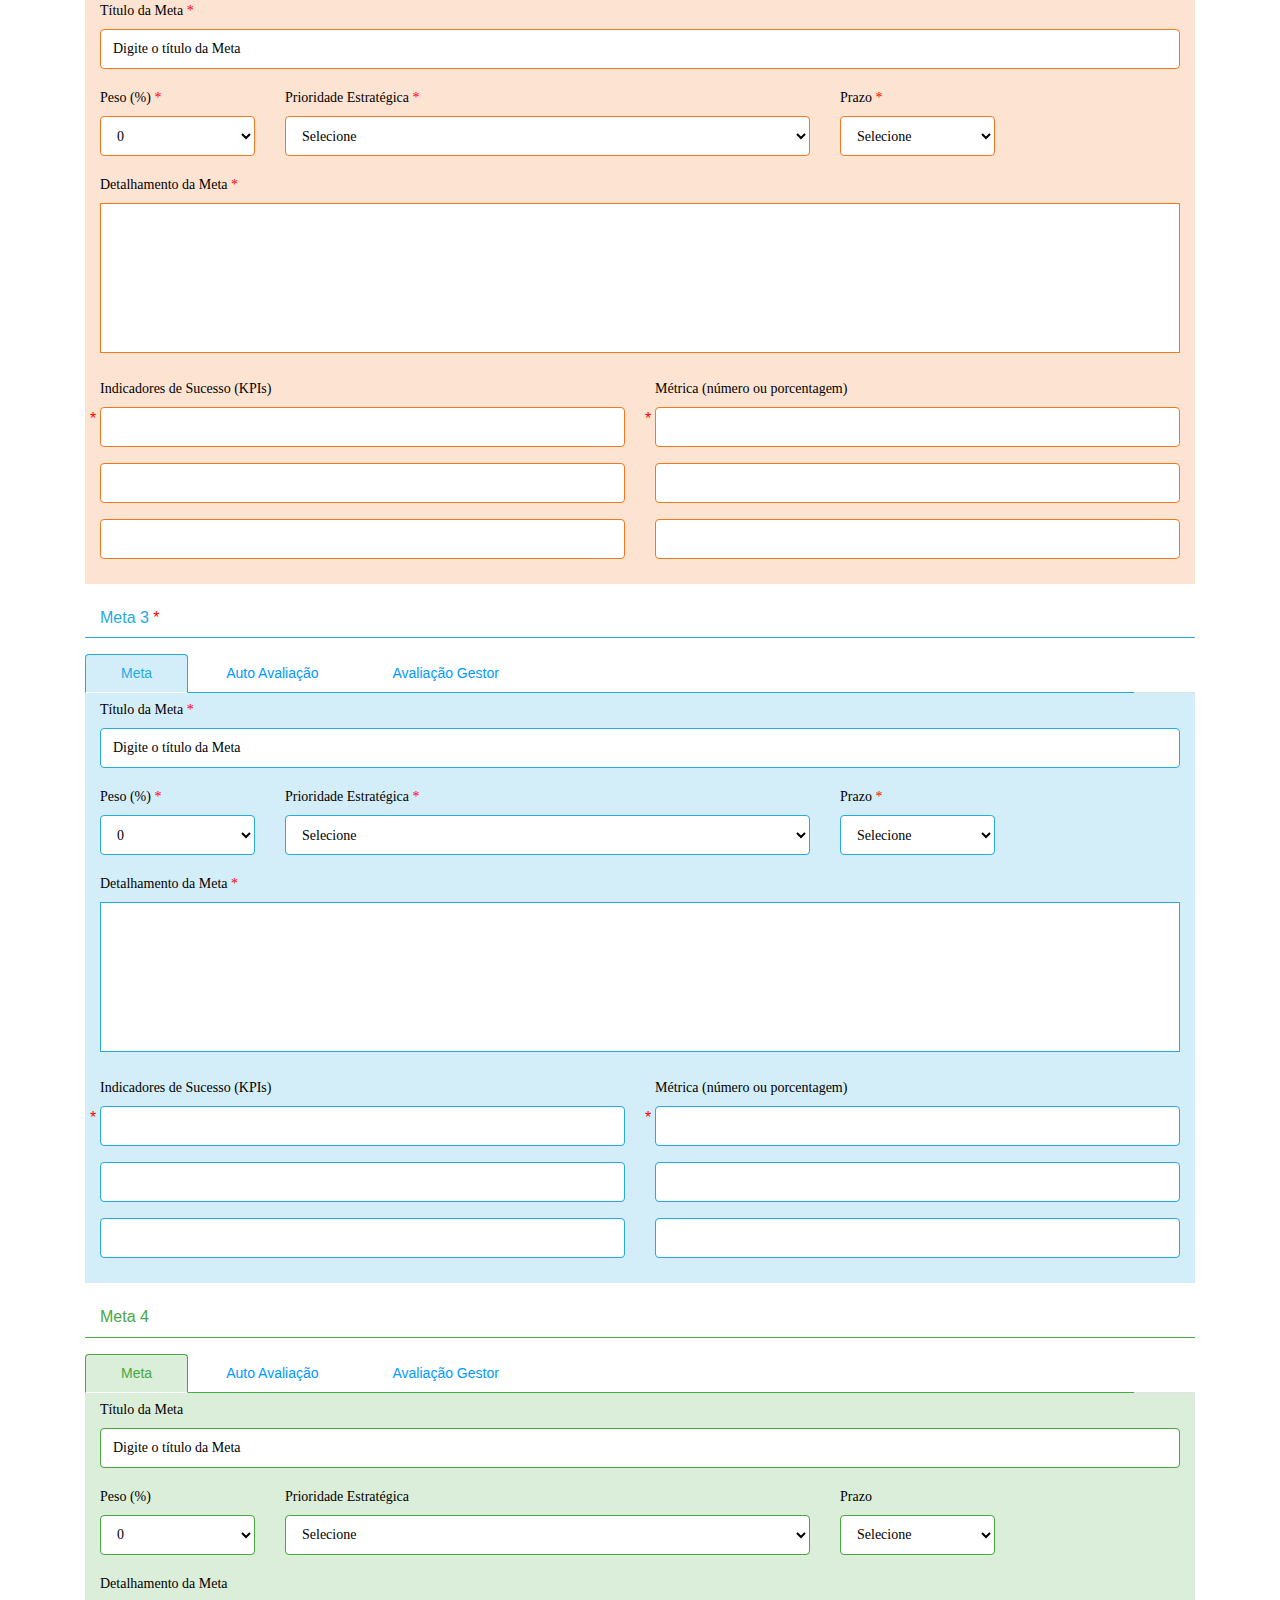
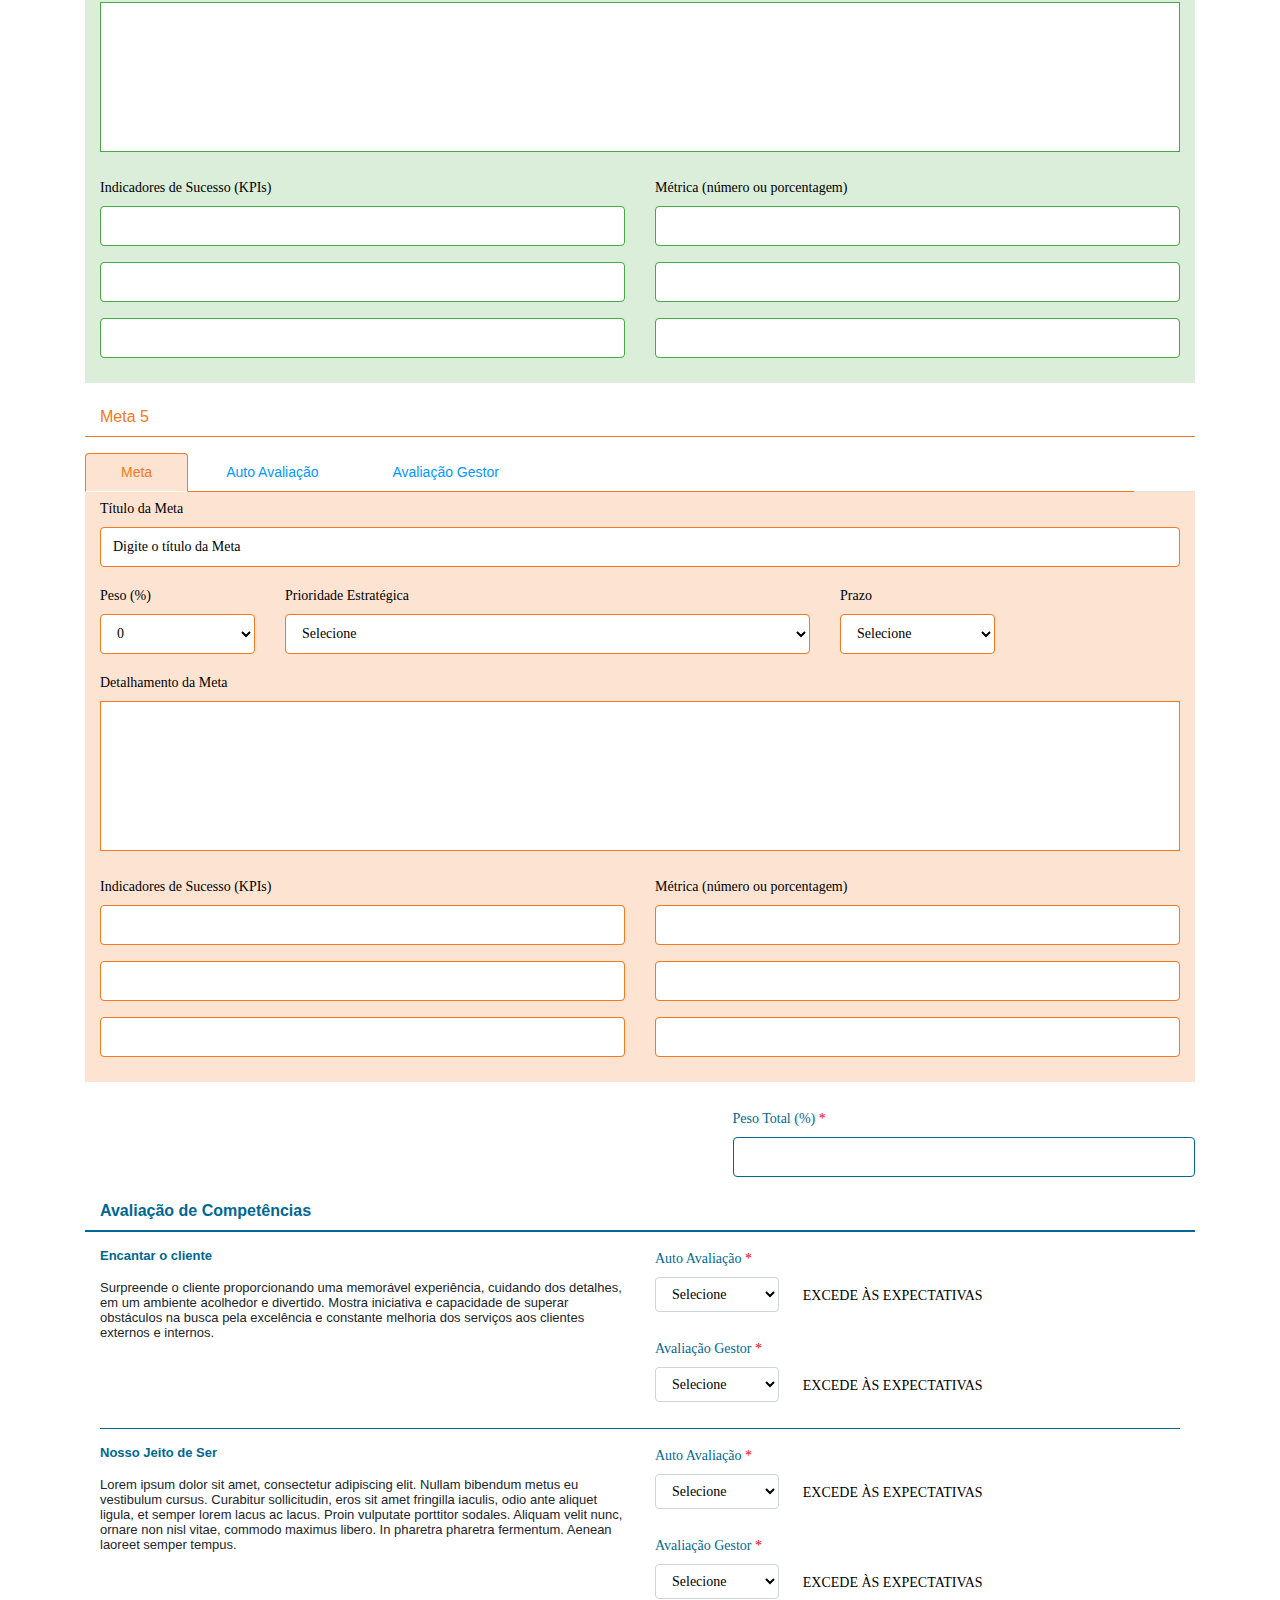
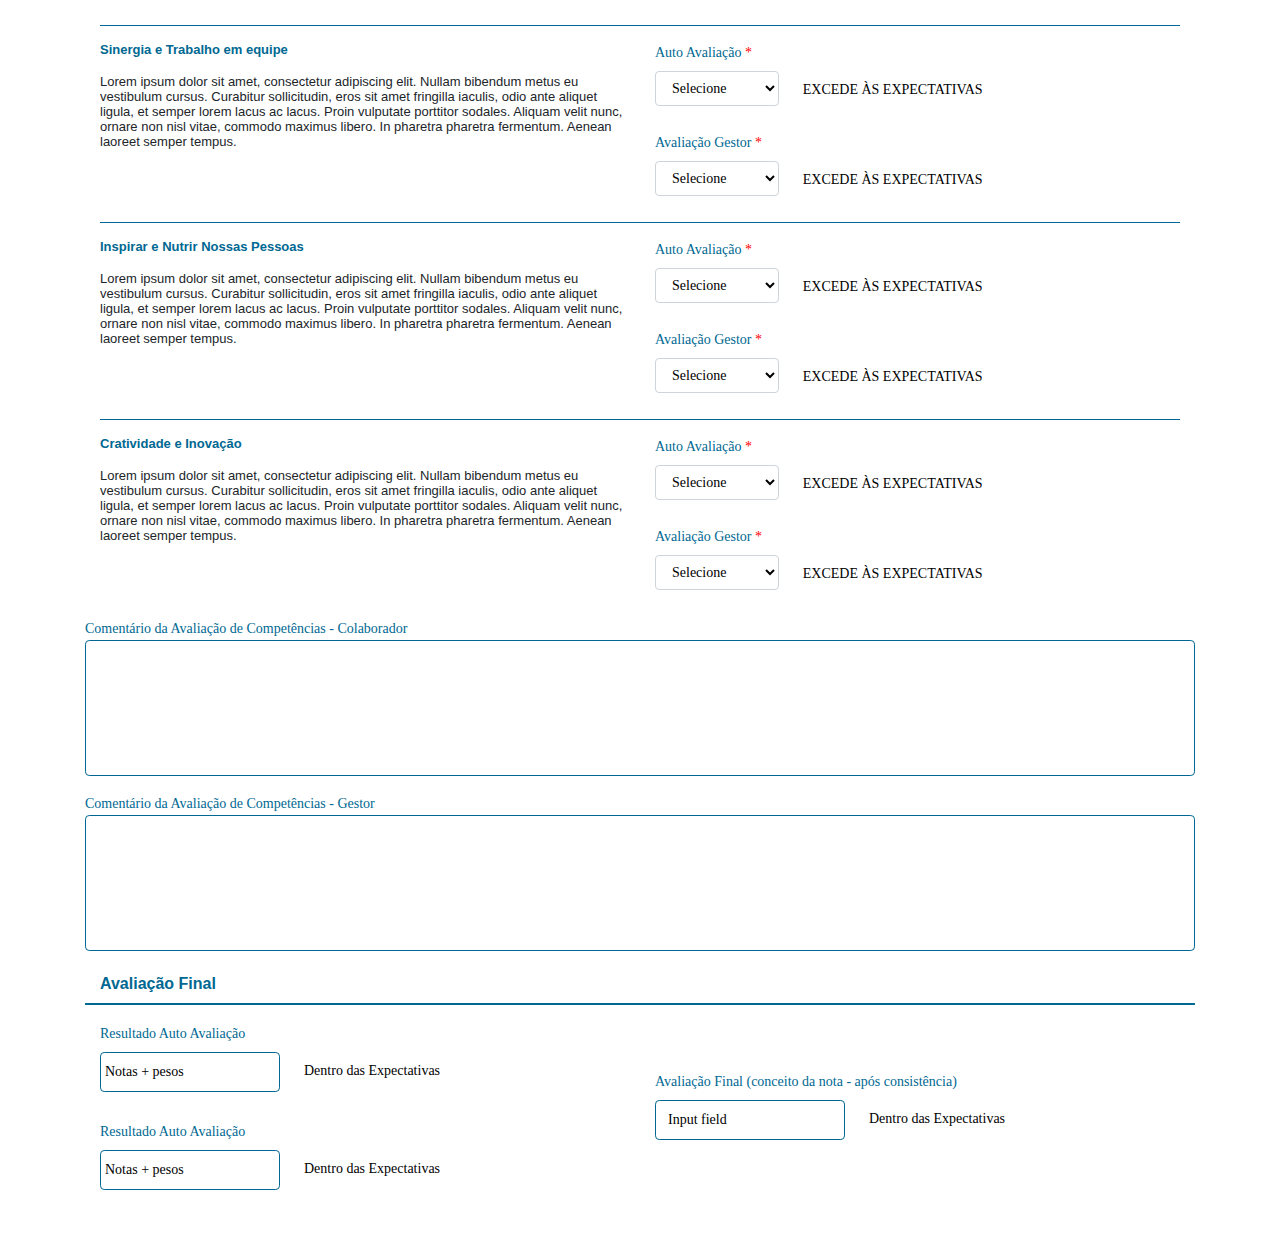
==== commit 28fcdf91: "Changing the layout of 'Avaliação Final'" ====
--- a/feedback-gestor-colab.html
+++ b/feedback-gestor-colab.html
@@ -54,11 +54,42 @@
     <div class="clearfix"></div>
 
     <!-- AVALIAÇÃO DE COMPETÊNCIAS -->
-    <div class="avalia-compet mt-4">
+    <div class="avalia-compet mt-4"></div>
+    <!-- END AVALIAÇÃO DE COMPETÊNCIAS -->
+
+    <!-- AVALIAÇÃO FINAL -->
+    <div class="avaliacao-final">
+      <h3 class="titulo-quadro col-12 mb-3">Avaliação Final</h3>
+
+      <div class="row">
+
+        <div class="col-6">
+          <label for="result-autoavalia" class="col-12">Resultado Auto Avaliação</label>
+          <div class="row m-0">
+            <input type="text" class="form-control col-4 p-1" name="result-autoavalia" id="result-autoavalia" placeholder="Notas + pesos">
+            <p class="legenda-nota col-6 pl-4 mt-2">Dentro das Expectativas</p>
+          </div>
+
+          <label for="result-autoavalia" class="col-12 mt-4">Resultado Auto Avaliação</label>
+          <div class="row m-0">
+            <input type="text" class="form-control col-4 p-1" name="result-autoavalia" id="result-autoavalia" placeholder="Notas + pesos">
+            <p class="legenda-nota col-6 pl-4 mt-2">Dentro das Expectativas</p>
+          </div>
+        </div>
+
+        <div class="col-6 mt-5">
+          <label for="conceito-nota" class="">Avaliação Final (conceito da nota - após consistência)</label>
+          <div class="row">
+            <input type="text" class="form-control col-4" name="conceito-nota" id="conceito-nota" placeholder="Input field">
+            <p class="legenda-nota col-6 pl-4 mt-2">Dentro das Expectativas</p>
+          </div>
+        </div>
+
+      </div>
 
     </div>
-    <!-- END AVALIAÇÃO DE COMPETÊNCIAS -->
 
+    
     <script src="https://code.jquery.com/jquery-3.2.1.slim.min.js" integrity="sha384-KJ3o2DKtIkvYIK3UENzmM7KCkRr/rE9/Qpg6aAZGJwFDMVNA/GpGFF93hXpG5KkN" crossorigin="anonymous"></script>
     <script src="https://cdnjs.cloudflare.com/ajax/libs/popper.js/1.12.9/umd/popper.min.js" integrity="sha384-ApNbgh9B+Y1QKtv3Rn7W3mgPxhU9K/ScQsAP7hUibX39j7fakFPskvXusvfa0b4Q" crossorigin="anonymous"></script>
     <script src="https://maxcdn.bootstrapcdn.com/bootstrap/4.0.0/js/bootstrap.min.js" integrity="sha384-JZR6Spejh4U02d8jOt6vLEHfe/JQGiRRSQQxSfFWpi1MquVdAyjUar5+76PVCmYl" crossorigin="anonymous"></script>
@@ -67,6 +98,7 @@
     <script src="js/formMetas.js"></script>
     <script src="js/formMetasCompleto.js"></script>
     <script src="js/avaliacaoCompet.js"></script>
+
     <script src="js/selectOptions.js"></script>
 </body>
 </html>--- a/css/style.css
+++ b/css/style.css
@@ -6,16 +6,16 @@
   width: 900%;
   height: 1px; }
 
-.meta1 .form-control, .meta1 .form-control::placeholder, .meta2 .form-control, .meta2 .form-control::placeholder, .meta3 .form-control, .meta3 .form-control::placeholder, .meta4 .form-control, .meta4 .form-control::placeholder, .meta5 .form-control, .meta5 .form-control::placeholder {
+.meta1 .form-control, .meta1 .form-control::placeholder, .meta2 .form-control, .meta2 .form-control::placeholder, .meta3 .form-control, .meta3 .form-control::placeholder, .meta4 .form-control, .meta4 .form-control::placeholder, .meta5 .form-control, .meta5 .form-control::placeholder, .avaliacao-final .form-control, .avaliacao-final .form-control::placeholder {
   color: #000000;
   height: 40px; }
 
-.subtitle-main, .busca-home, .busca-home::placeholder, .container-footer p, .required-subtitle, .dados-pessoais h3, .nav-tabs .nav-item a, .meta1 h3, .meta2 h3, .meta3 h3, .meta4 h3, .meta5 h3, .avalia-compet p {
+.subtitle-main, .busca-home, .busca-home::placeholder, .container-footer p, .required-subtitle, .dados-pessoais h3, .nav-tabs .nav-item a, .meta1 h3, .meta2 h3, .meta3 h3, .meta4 h3, .meta5 h3, .avalia-compet .texto-compet {
   font-family: 'Arial Regular', Arial;
   font-size: 16px;
   font-weight: 400; }
 
-.dados-pessoais label, .dados-pessoais .form-control, .dados-pessoais .form-control::placeholder, .meta1 label, .meta2 label, .meta3 label, .meta4 label, .meta5 label, .meta6 label, .meta1 .form-control, .meta1 .form-control::placeholder, .meta2 .form-control, .meta2 .form-control::placeholder, .meta3 .form-control, .meta3 .form-control::placeholder, .meta4 .form-control, .meta4 .form-control::placeholder, .meta5 .form-control, .meta5 .form-control::placeholder, .peso-total label, .peso-total .form-control, .peso-total .form-control::placeholder, .avalia-compet label, .avalia-compet .legenda-nota, .avalia-compet .select-autoavalia, .avalia-compet .select-avaliagest, .avalia-compet textarea {
+.dados-pessoais label, .dados-pessoais .form-control, .dados-pessoais .form-control::placeholder, .meta1 label, .meta2 label, .meta3 label, .meta4 label, .meta5 label, .meta6 label, .meta1 .form-control, .meta1 .form-control::placeholder, .meta2 .form-control, .meta2 .form-control::placeholder, .meta3 .form-control, .meta3 .form-control::placeholder, .meta4 .form-control, .meta4 .form-control::placeholder, .meta5 .form-control, .meta5 .form-control::placeholder, .peso-total label, .peso-total .form-control, .peso-total .form-control::placeholder, .legenda-nota, .avalia-compet label, .avalia-compet .select-autoavalia, .avalia-compet .select-avaliagest, .avalia-compet textarea, .avaliacao-final label, .avaliacao-final .form-control, .avaliacao-final .form-control::placeholder {
   font-family: 'Verdana Regular', Verdana, serif;
   font-size: 14px;
   font-weight: 400; }
@@ -250,6 +250,9 @@
 textarea {
   resize: none; }
 
+.legenda-nota {
+  color: #000000; }
+
 /* apenas para marcação do logo */
 .logo {
   width: 255px;
@@ -264,13 +267,11 @@
   font-family: 'Arial Bold', Arial;
   font-size: 13px;
   font-weight: 700; }
-.avalia-compet p {
+.avalia-compet .texto-compet {
   font-size: 13px;
   line-height: normal; }
 .avalia-compet label {
   color: #006892; }
-.avalia-compet .legenda-nota {
-  color: #000000; }
 .avalia-compet .border-compet {
   border-bottom: 1px solid #006892; }
 .avalia-compet .select-autoavalia, .avalia-compet .select-avaliagest {
@@ -279,4 +280,14 @@
   border-color: #006892;
   border-radius: 0.3em; }
 
+.avaliacao-final h3 {
+  padding-bottom: 10px; }
+.avaliacao-final label {
+  color: #006892; }
+.avaliacao-final .form-control, .avaliacao-final .form-control::placeholder {
+  border-color: #006892;
+  border-radius: 0.3em; }
+.avaliacao-final input {
+  margin-left: 15px; }
+
 /*# sourceMappingURL=style.css.map */
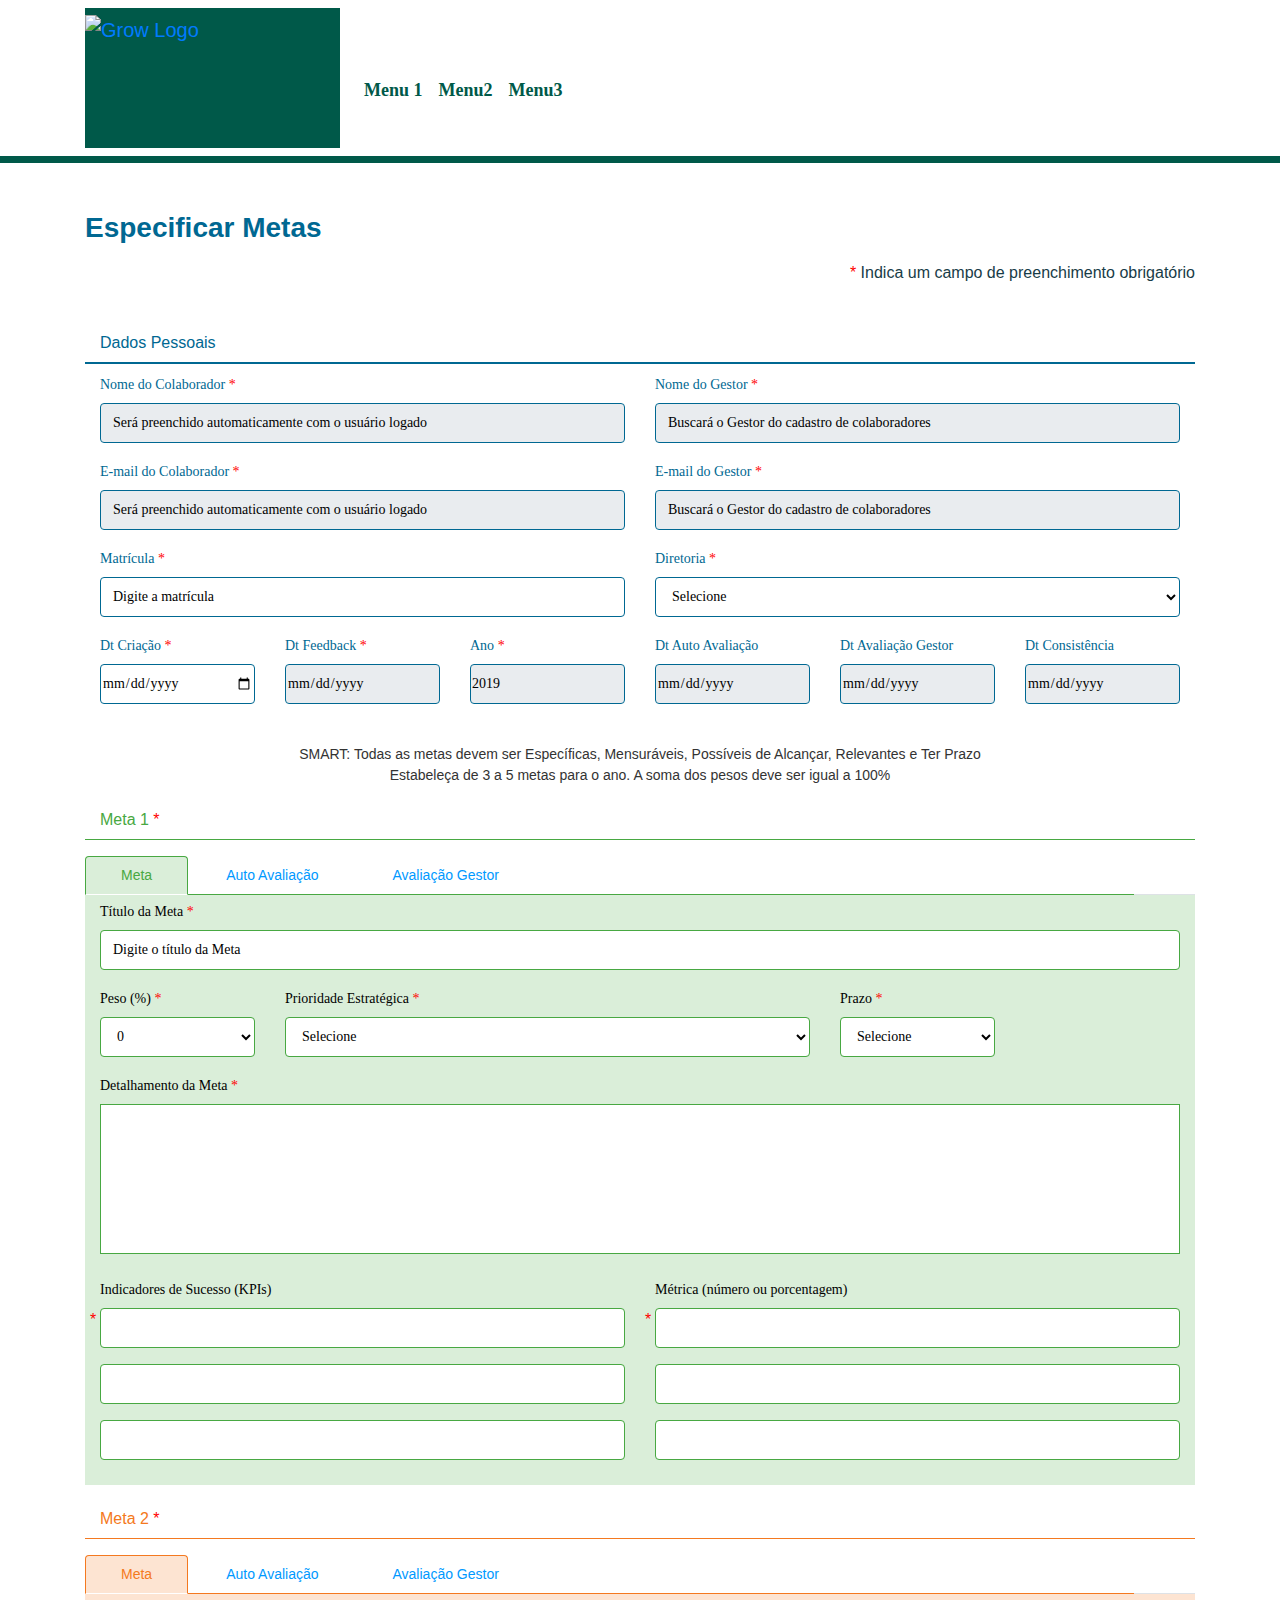
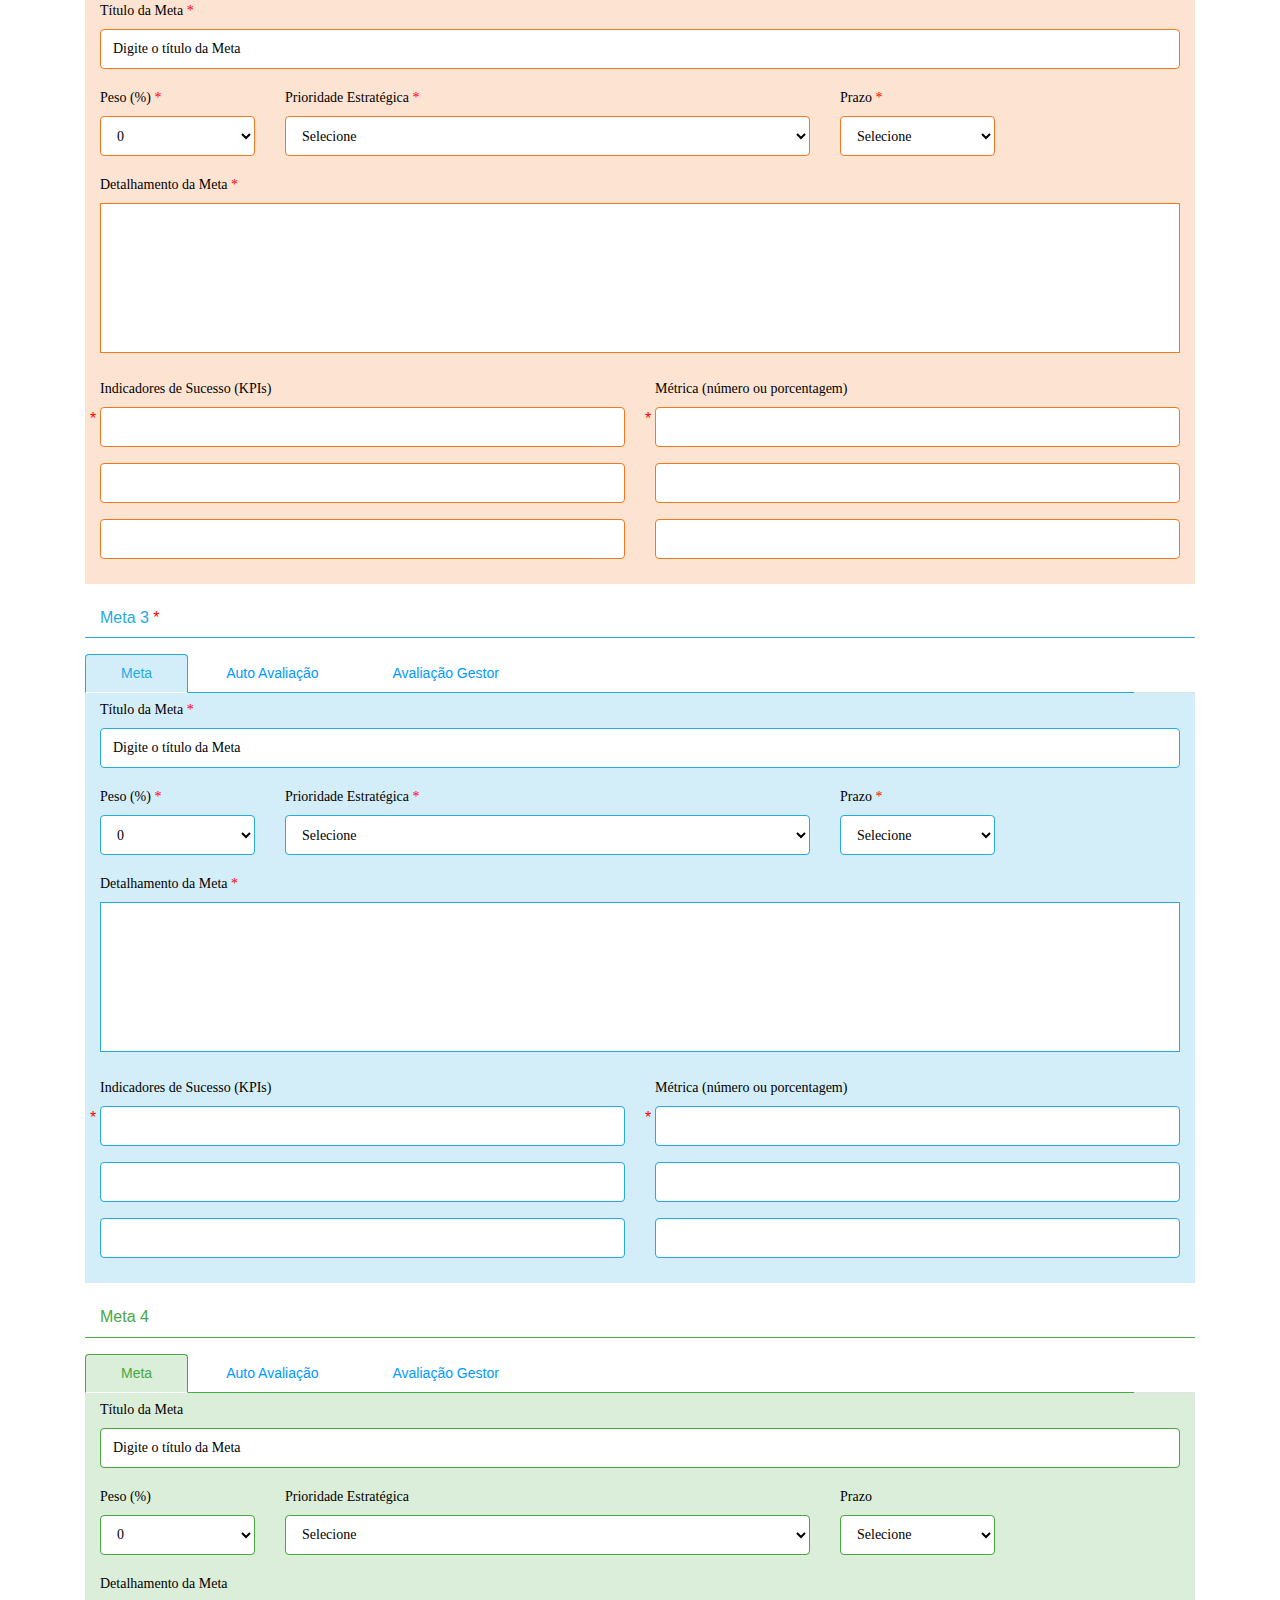
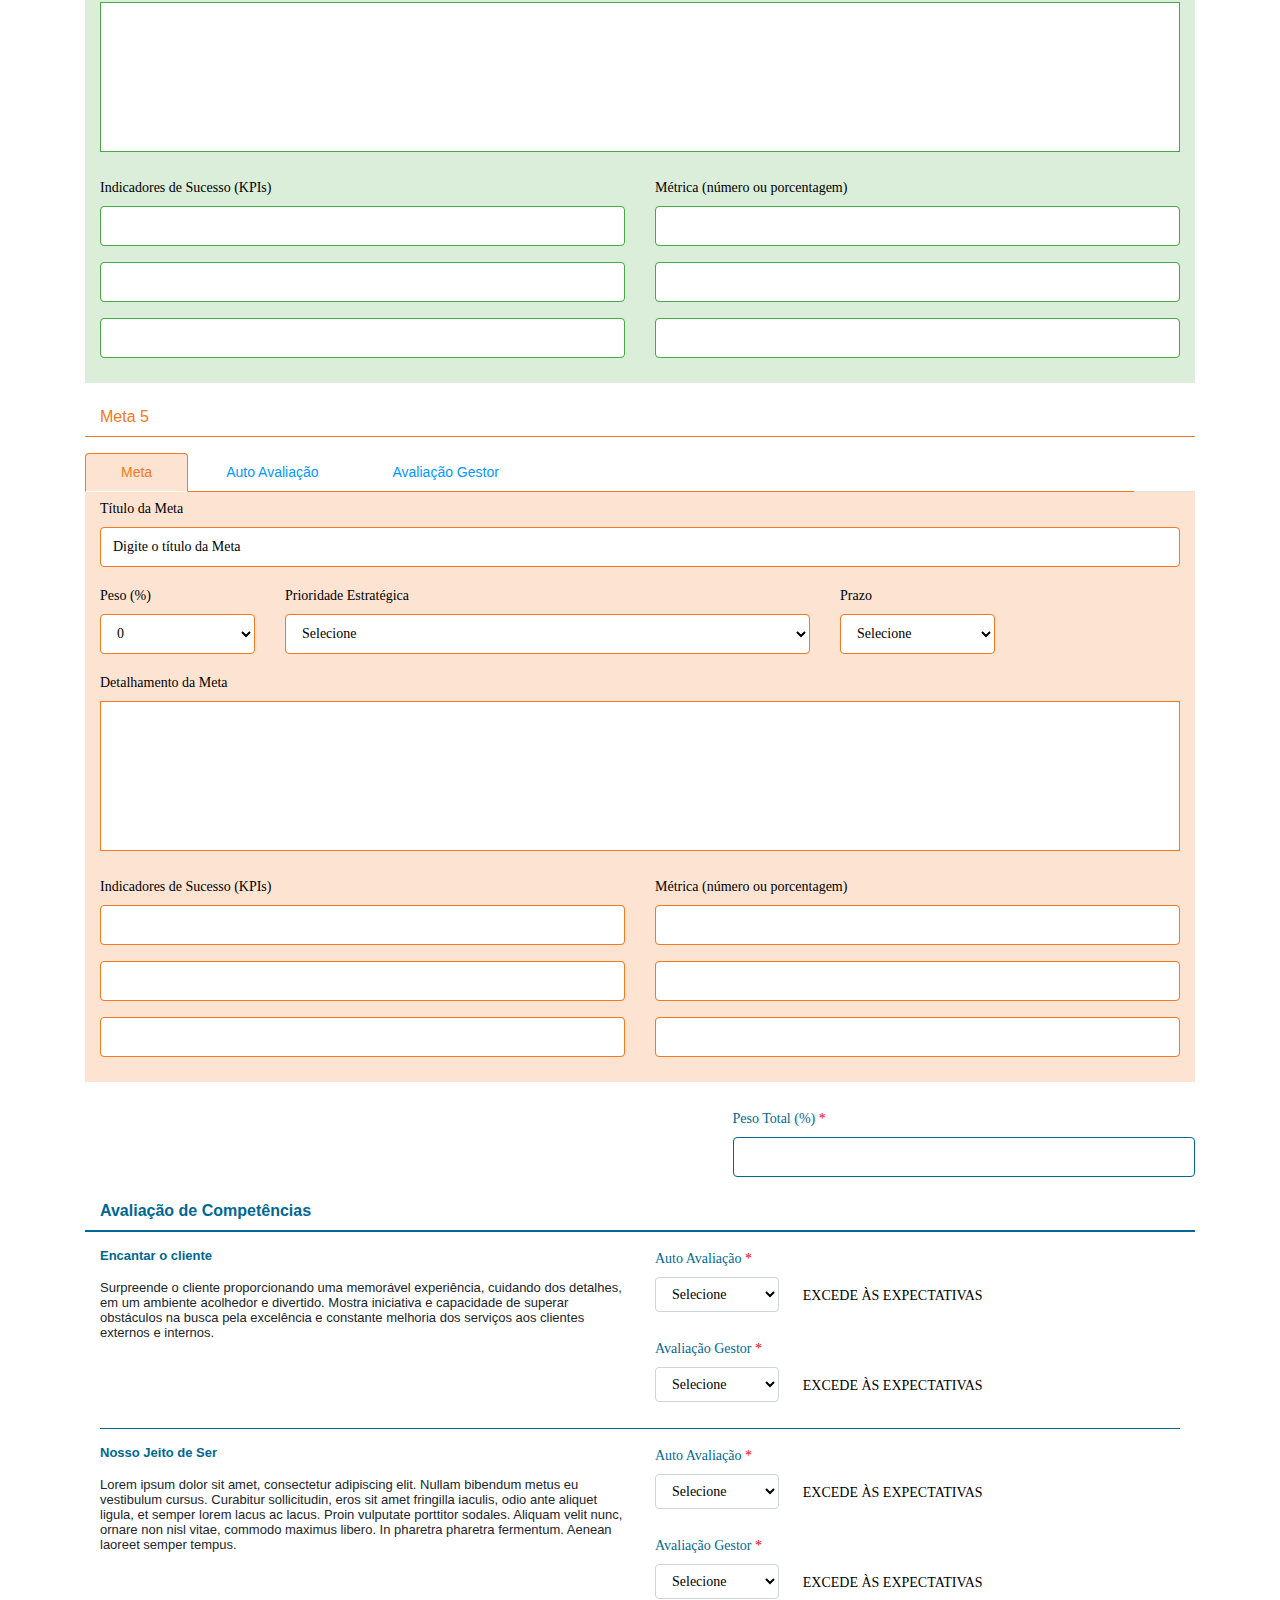
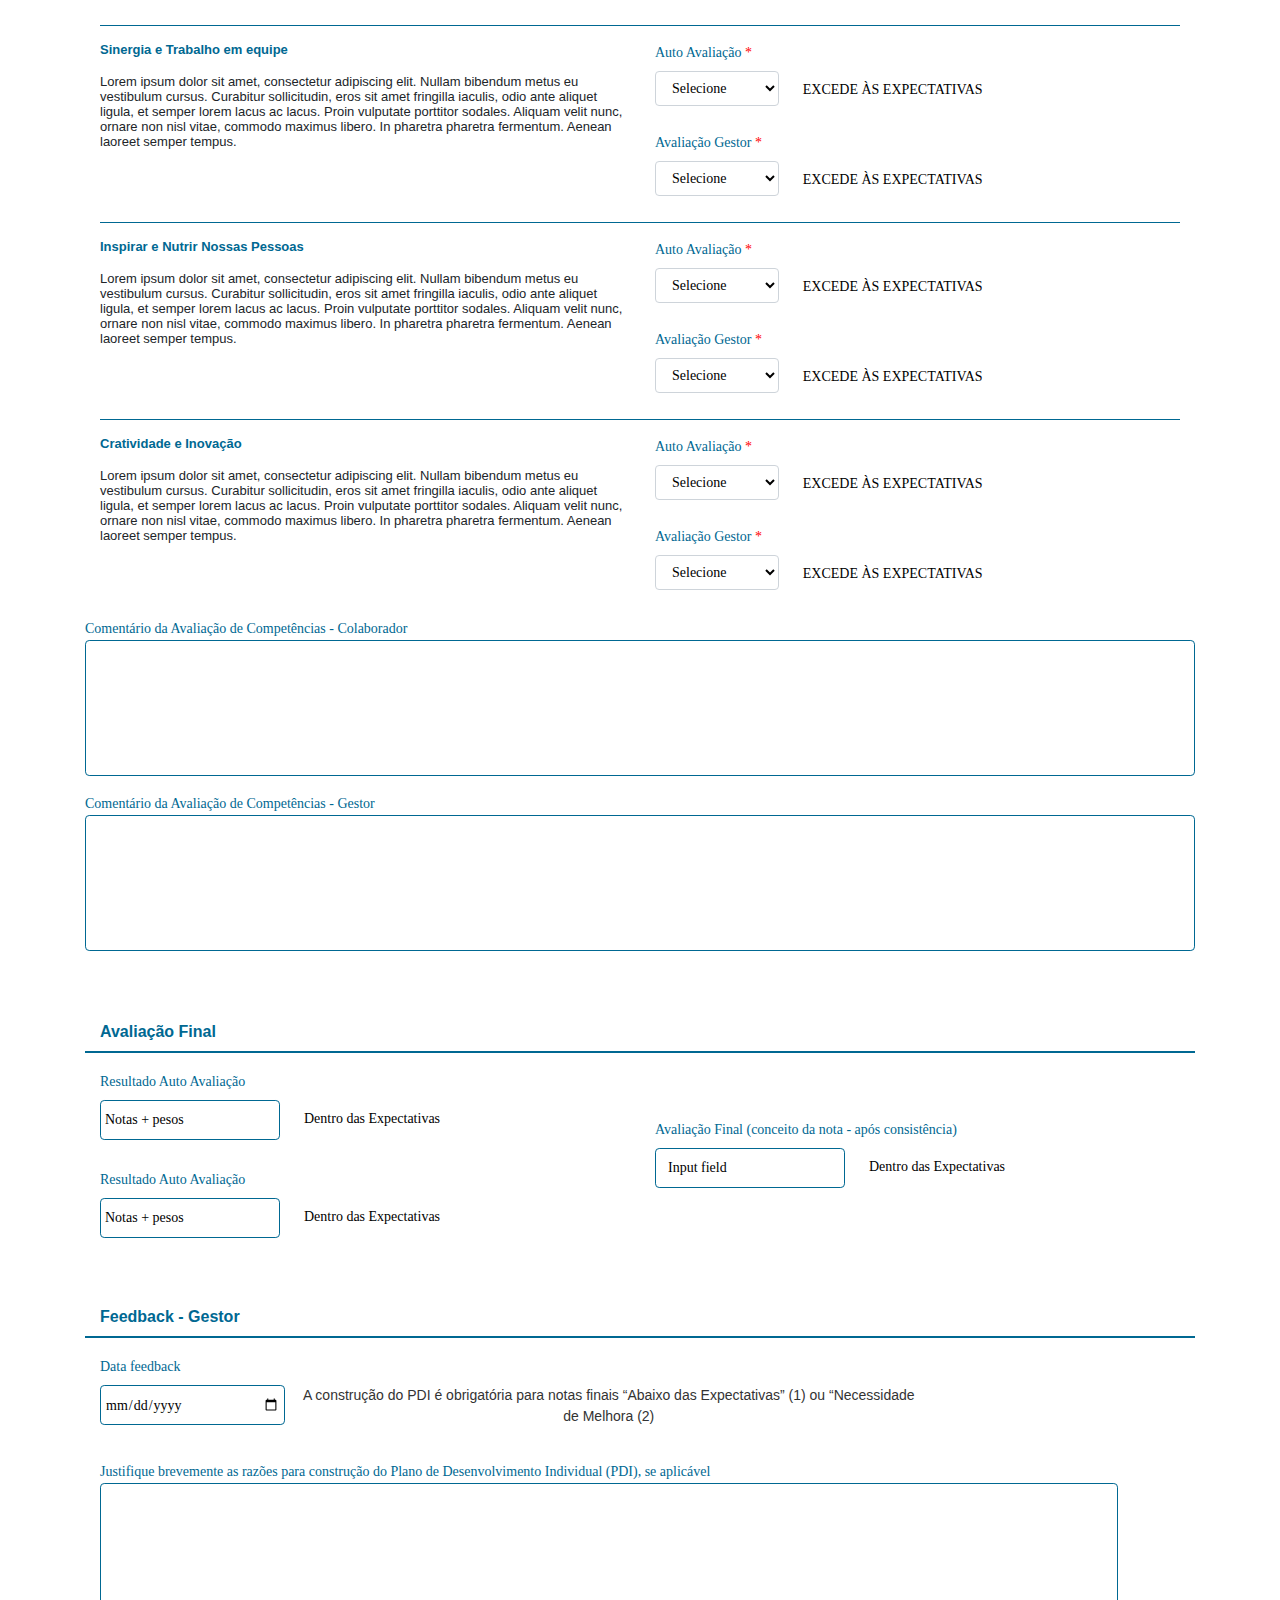
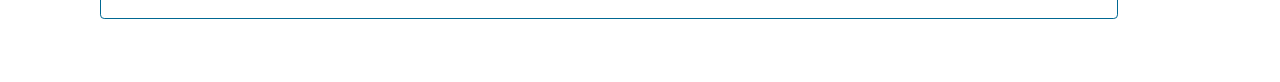
==== commit 820f57c2: "Changing the layout of 'Feedback - Gestor'" ====
--- a/feedback-gestor-colab.html
+++ b/feedback-gestor-colab.html
@@ -58,36 +58,12 @@
     <!-- END AVALIAÇÃO DE COMPETÊNCIAS -->
 
     <!-- AVALIAÇÃO FINAL -->
-    <div class="avaliacao-final">
-      <h3 class="titulo-quadro col-12 mb-3">Avaliação Final</h3>
+    <div class="avaliacao-final mt-5"></div>
+    <!-- END AVALIAÇÃO FINAL -->
 
-      <div class="row">
-
-        <div class="col-6">
-          <label for="result-autoavalia" class="col-12">Resultado Auto Avaliação</label>
-          <div class="row m-0">
-            <input type="text" class="form-control col-4 p-1" name="result-autoavalia" id="result-autoavalia" placeholder="Notas + pesos">
-            <p class="legenda-nota col-6 pl-4 mt-2">Dentro das Expectativas</p>
-          </div>
-
-          <label for="result-autoavalia" class="col-12 mt-4">Resultado Auto Avaliação</label>
-          <div class="row m-0">
-            <input type="text" class="form-control col-4 p-1" name="result-autoavalia" id="result-autoavalia" placeholder="Notas + pesos">
-            <p class="legenda-nota col-6 pl-4 mt-2">Dentro das Expectativas</p>
-          </div>
-        </div>
-
-        <div class="col-6 mt-5">
-          <label for="conceito-nota" class="">Avaliação Final (conceito da nota - após consistência)</label>
-          <div class="row">
-            <input type="text" class="form-control col-4" name="conceito-nota" id="conceito-nota" placeholder="Input field">
-            <p class="legenda-nota col-6 pl-4 mt-2">Dentro das Expectativas</p>
-          </div>
-        </div>
-
-      </div>
-
-    </div>
+    <!-- FEEDBACK GESTOR -->
+    <div class="feedback-gestor mt-5"></div>
+    <!-- END FEEDBACK GESTOR -->
 
     
     <script src="https://code.jquery.com/jquery-3.2.1.slim.min.js" integrity="sha384-KJ3o2DKtIkvYIK3UENzmM7KCkRr/rE9/Qpg6aAZGJwFDMVNA/GpGFF93hXpG5KkN" crossorigin="anonymous"></script>
@@ -98,6 +74,8 @@
     <script src="js/formMetas.js"></script>
     <script src="js/formMetasCompleto.js"></script>
     <script src="js/avaliacaoCompet.js"></script>
+    <script src="js/avaliacaoFinal.js"></script>
+    <script src="js/feedbackGestor.js"></script>
 
     <script src="js/selectOptions.js"></script>
 </body>
--- a/css/style.css
+++ b/css/style.css
@@ -6,16 +6,16 @@
   width: 900%;
   height: 1px; }
 
-.meta1 .form-control, .meta1 .form-control::placeholder, .meta2 .form-control, .meta2 .form-control::placeholder, .meta3 .form-control, .meta3 .form-control::placeholder, .meta4 .form-control, .meta4 .form-control::placeholder, .meta5 .form-control, .meta5 .form-control::placeholder, .avaliacao-final .form-control, .avaliacao-final .form-control::placeholder {
+.meta1 .form-control, .meta1 .form-control::placeholder, .meta2 .form-control, .meta2 .form-control::placeholder, .meta3 .form-control, .meta3 .form-control::placeholder, .meta4 .form-control, .meta4 .form-control::placeholder, .meta5 .form-control, .meta5 .form-control::placeholder, .avaliacao-final .form-control, .avaliacao-final .form-control::placeholder, .feedback-gestor .form-control, .feedback-gestor .form-control::placeholder {
   color: #000000;
   height: 40px; }
 
-.subtitle-main, .busca-home, .busca-home::placeholder, .container-footer p, .required-subtitle, .dados-pessoais h3, .nav-tabs .nav-item a, .meta1 h3, .meta2 h3, .meta3 h3, .meta4 h3, .meta5 h3, .avalia-compet .texto-compet {
+.subtitle-main, .busca-home, .busca-home::placeholder, .container-footer p, .required-subtitle, .dados-pessoais h3, .nav-tabs .nav-item a, .meta1 h3, .meta2 h3, .meta3 h3, .meta4 h3, .meta5 h3, .avalia-compet .texto-compet, .feedback-gestor p {
   font-family: 'Arial Regular', Arial;
   font-size: 16px;
   font-weight: 400; }
 
-.dados-pessoais label, .dados-pessoais .form-control, .dados-pessoais .form-control::placeholder, .meta1 label, .meta2 label, .meta3 label, .meta4 label, .meta5 label, .meta6 label, .meta1 .form-control, .meta1 .form-control::placeholder, .meta2 .form-control, .meta2 .form-control::placeholder, .meta3 .form-control, .meta3 .form-control::placeholder, .meta4 .form-control, .meta4 .form-control::placeholder, .meta5 .form-control, .meta5 .form-control::placeholder, .peso-total label, .peso-total .form-control, .peso-total .form-control::placeholder, .legenda-nota, .avalia-compet label, .avalia-compet .select-autoavalia, .avalia-compet .select-avaliagest, .avalia-compet textarea, .avaliacao-final label, .avaliacao-final .form-control, .avaliacao-final .form-control::placeholder {
+.dados-pessoais label, .dados-pessoais .form-control, .dados-pessoais .form-control::placeholder, .meta1 label, .meta2 label, .meta3 label, .meta4 label, .meta5 label, .meta6 label, .meta1 .form-control, .meta1 .form-control::placeholder, .meta2 .form-control, .meta2 .form-control::placeholder, .meta3 .form-control, .meta3 .form-control::placeholder, .meta4 .form-control, .meta4 .form-control::placeholder, .meta5 .form-control, .meta5 .form-control::placeholder, .peso-total label, .peso-total .form-control, .peso-total .form-control::placeholder, .legenda-nota, .avalia-compet label, .avalia-compet .select-autoavalia, .avalia-compet .select-avaliagest, .avalia-compet textarea, .avaliacao-final label, .avaliacao-final .form-control, .avaliacao-final .form-control::placeholder, .feedback-gestor label, .feedback-gestor .form-control, .feedback-gestor .form-control::placeholder, .feedback-gestor textarea {
   font-family: 'Verdana Regular', Verdana, serif;
   font-size: 14px;
   font-weight: 400; }
@@ -232,7 +232,8 @@
   font-size: 16px;
   font-weight: 700;
   color: #006892;
-  border-bottom: 2px #006892 solid; }
+  border-bottom: 2px #006892 solid;
+  padding-bottom: 10px; }
 
 .required-field {
   color: #ff0000; }
@@ -260,8 +261,6 @@
   background-color: #005949; }
 
 /*  */
-.avalia-compet h3 {
-  padding-bottom: 10px; }
 .avalia-compet h4 {
   color: #006892;
   font-family: 'Arial Bold', Arial;
@@ -280,8 +279,6 @@
   border-color: #006892;
   border-radius: 0.3em; }
 
-.avaliacao-final h3 {
-  padding-bottom: 10px; }
 .avaliacao-final label {
   color: #006892; }
 .avaliacao-final .form-control, .avaliacao-final .form-control::placeholder {
@@ -290,4 +287,19 @@
 .avaliacao-final input {
   margin-left: 15px; }
 
+.feedback-gestor label {
+  color: #006892; }
+.feedback-gestor .form-control, .feedback-gestor .form-control::placeholder {
+  border-color: #006892;
+  border-radius: 0.3em; }
+.feedback-gestor input {
+  margin-left: 15px; }
+.feedback-gestor p {
+  font-size: 14px;
+  color: #333333; }
+.feedback-gestor textarea {
+  border-color: #006892;
+  border-radius: 0.3em;
+  margin-left: 15px; }
+
 /*# sourceMappingURL=style.css.map */
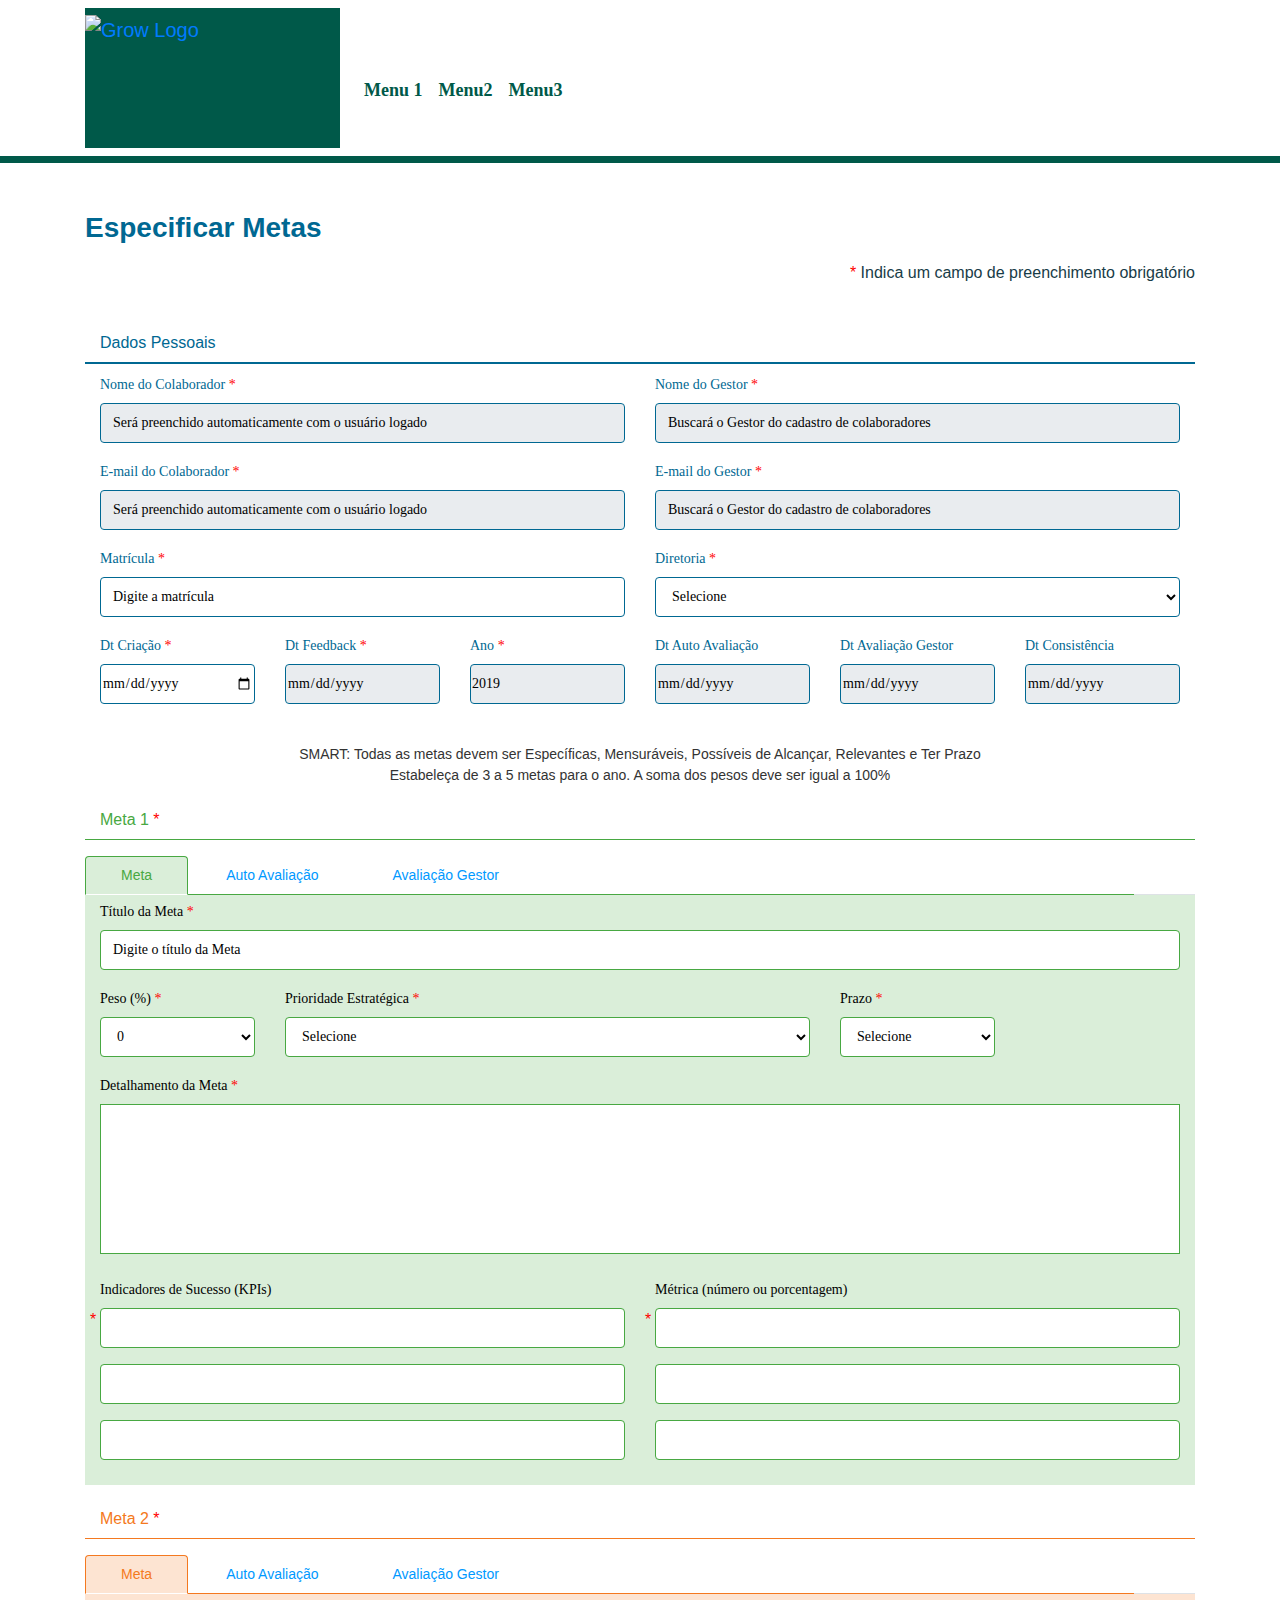
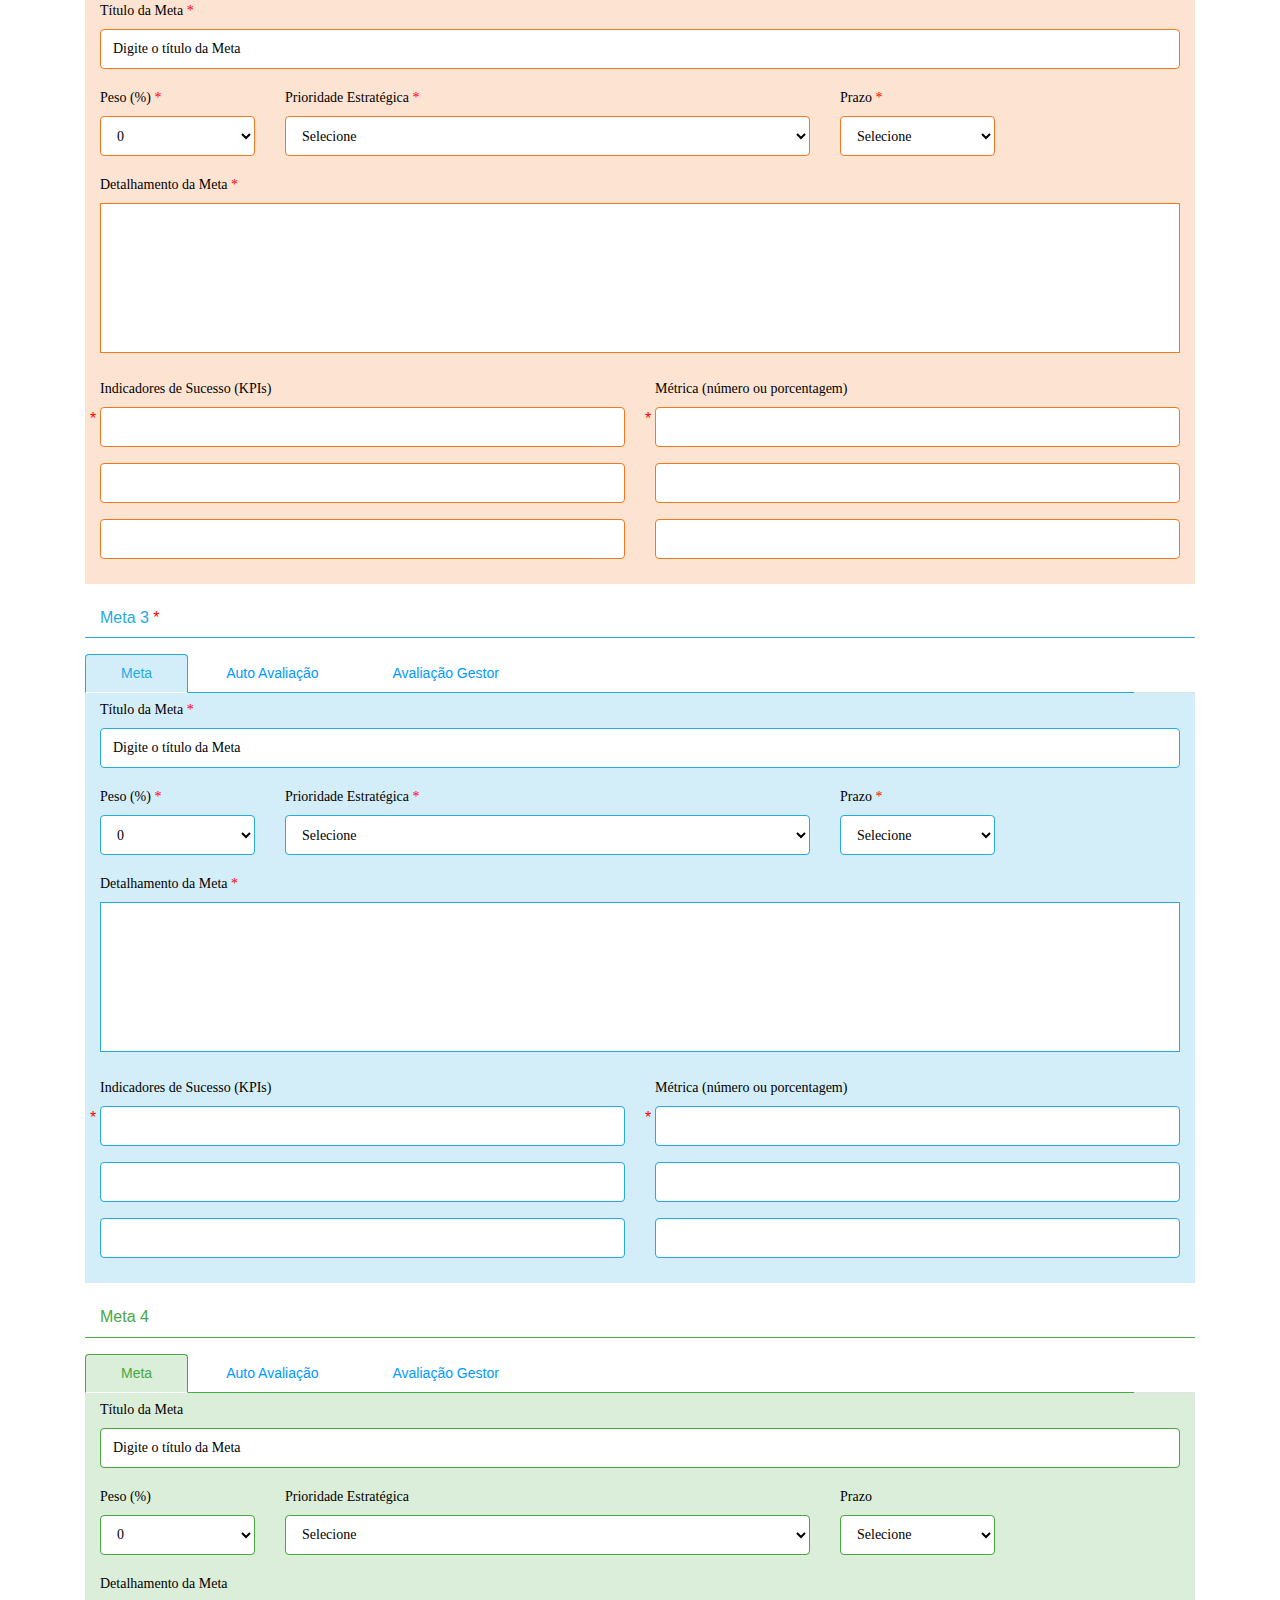
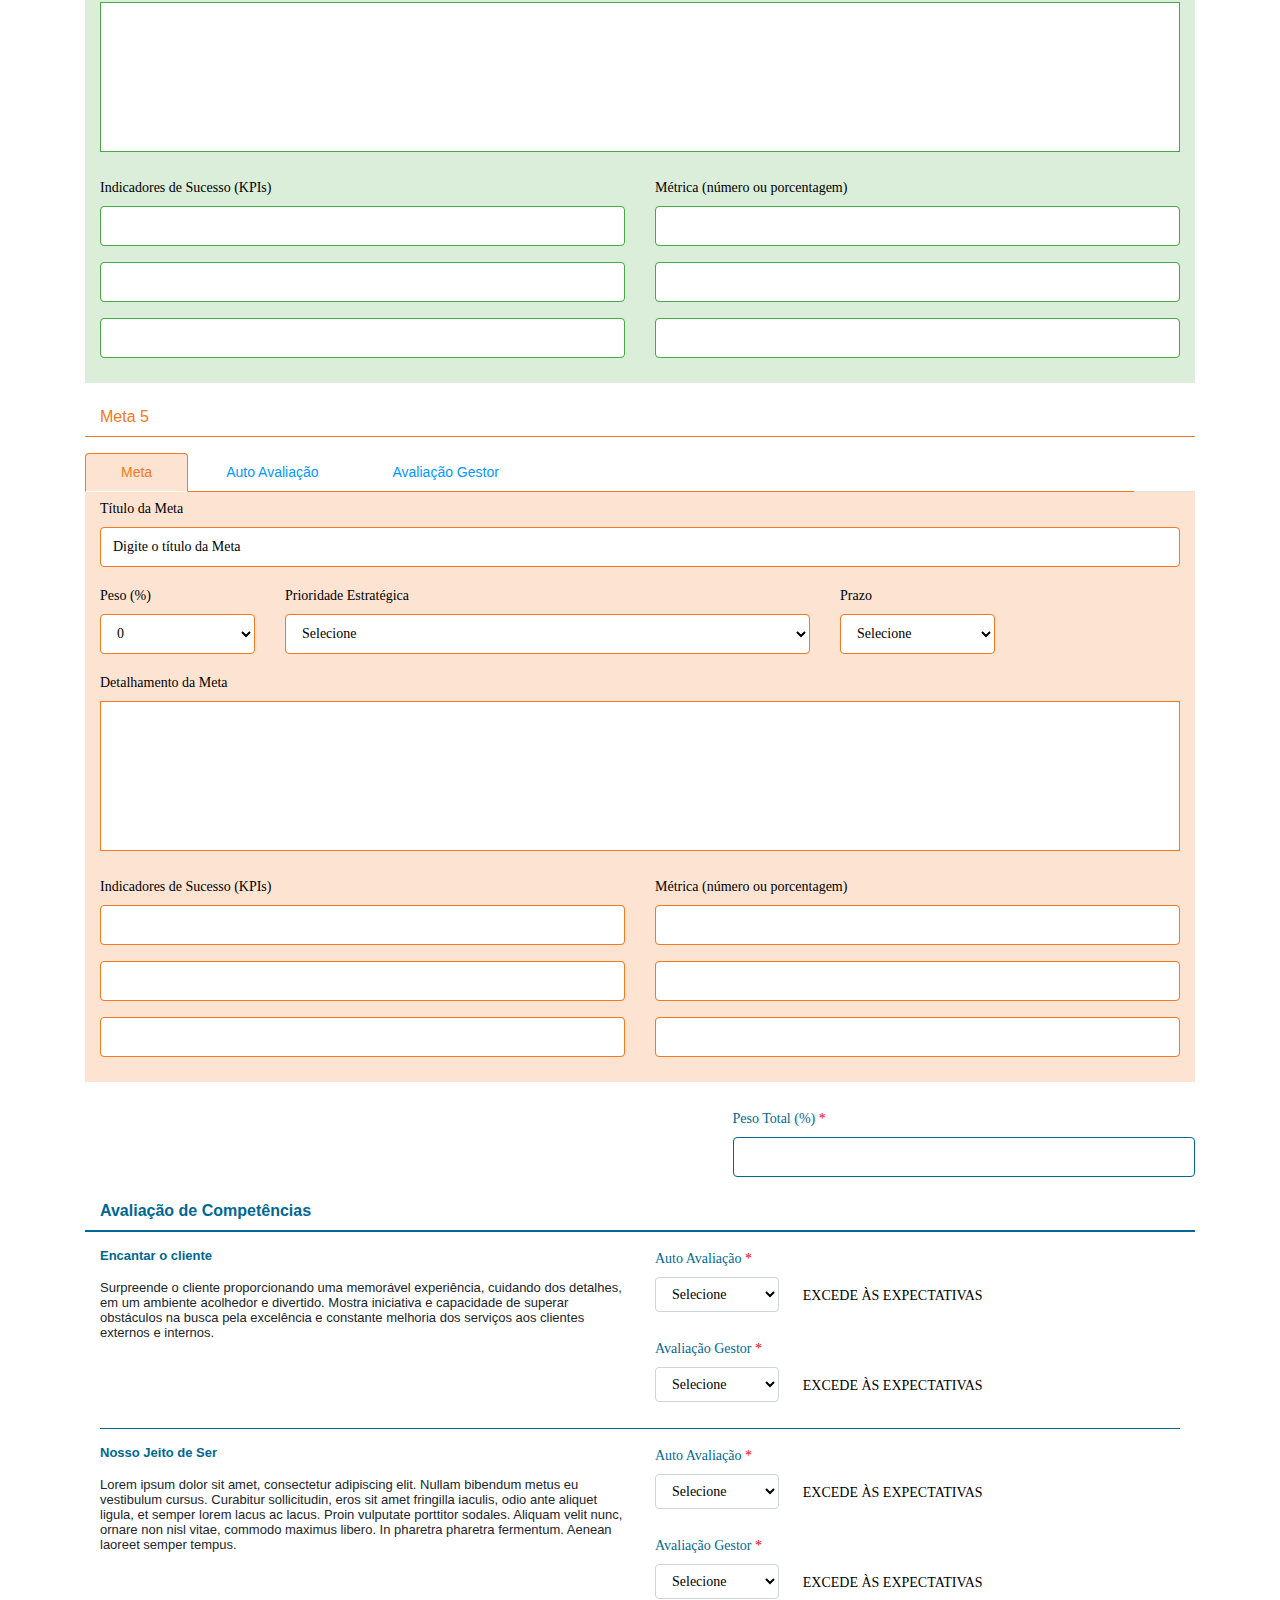
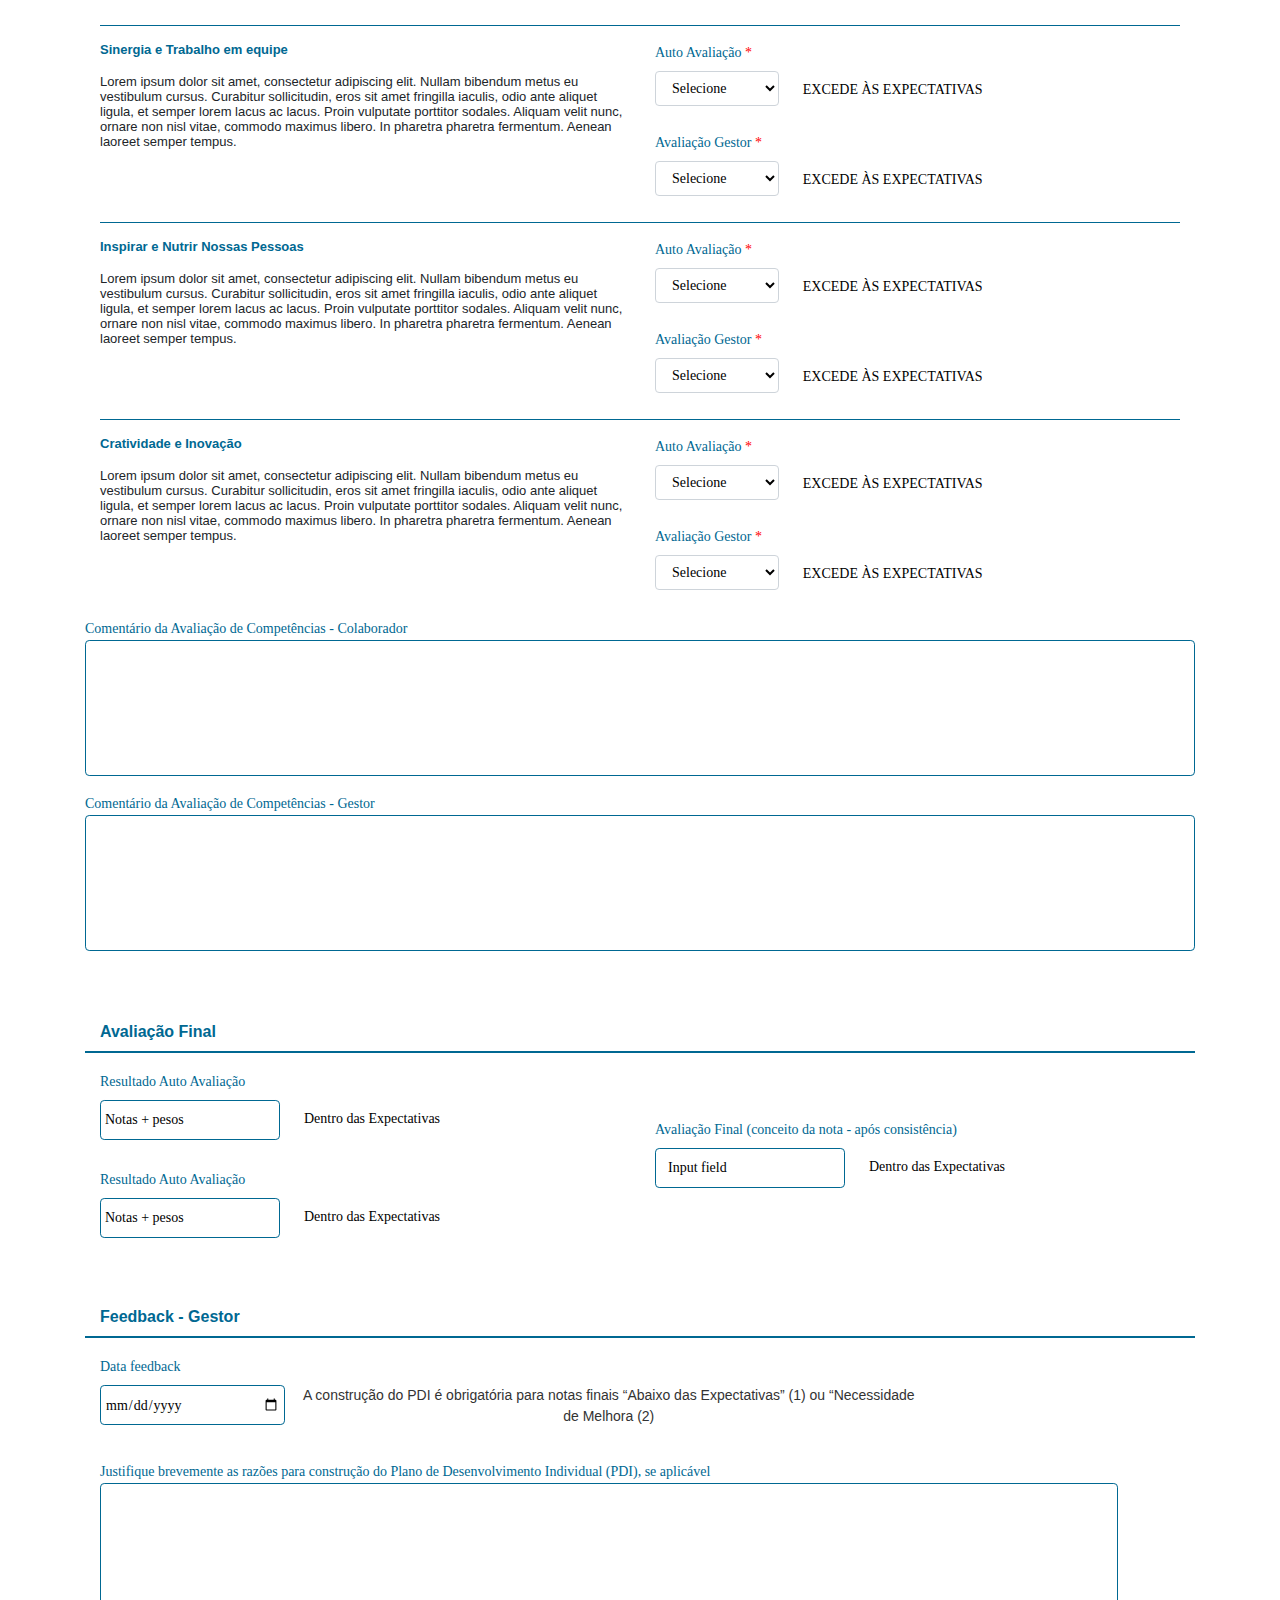
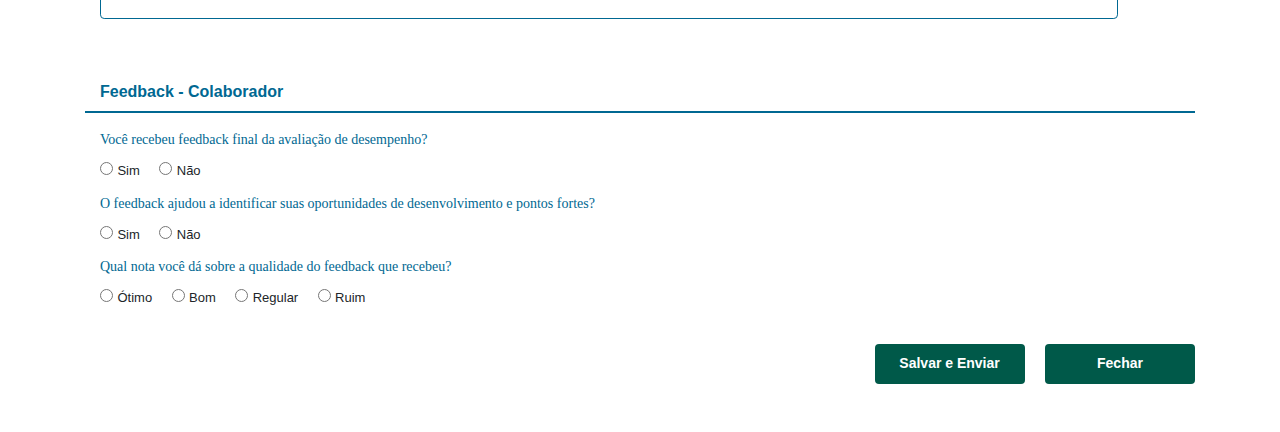
==== commit 4586ba05: "Changing the layout of 'Feedback - Colaborador'" ====
--- a/feedback-gestor-colab.html
+++ b/feedback-gestor-colab.html
@@ -65,6 +65,17 @@
     <div class="feedback-gestor mt-5"></div>
     <!-- END FEEDBACK GESTOR -->
 
+    <!-- FEEDBACK COLABORADOR -->
+    <div class="feedback-colaborador mt-5"></div>
+    <!-- END FEEDBACK COLABORADOR -->
+
+    <div class="mt-4 text-right">
+      <button type="submit" class="btn mr-3 button-enviar">Salvar e Enviar</button>
+      <button type="button" class="btn">Fechar</button>
+    </div>
+
+  </form>
+
     
     <script src="https://code.jquery.com/jquery-3.2.1.slim.min.js" integrity="sha384-KJ3o2DKtIkvYIK3UENzmM7KCkRr/rE9/Qpg6aAZGJwFDMVNA/GpGFF93hXpG5KkN" crossorigin="anonymous"></script>
     <script src="https://cdnjs.cloudflare.com/ajax/libs/popper.js/1.12.9/umd/popper.min.js" integrity="sha384-ApNbgh9B+Y1QKtv3Rn7W3mgPxhU9K/ScQsAP7hUibX39j7fakFPskvXusvfa0b4Q" crossorigin="anonymous"></script>
@@ -76,6 +87,7 @@
     <script src="js/avaliacaoCompet.js"></script>
     <script src="js/avaliacaoFinal.js"></script>
     <script src="js/feedbackGestor.js"></script>
+    <script src="js/feedbackColaborador.js"></script>
 
     <script src="js/selectOptions.js"></script>
 </body>
--- a/css/style.css
+++ b/css/style.css
@@ -10,12 +10,12 @@
   color: #000000;
   height: 40px; }
 
-.subtitle-main, .busca-home, .busca-home::placeholder, .container-footer p, .required-subtitle, .dados-pessoais h3, .nav-tabs .nav-item a, .meta1 h3, .meta2 h3, .meta3 h3, .meta4 h3, .meta5 h3, .avalia-compet .texto-compet, .feedback-gestor p {
+.subtitle-main, .busca-home, .busca-home::placeholder, .container-footer p, .required-subtitle, .dados-pessoais h3, .nav-tabs .nav-item a, .meta1 h3, .meta2 h3, .meta3 h3, .meta4 h3, .meta5 h3, .avalia-compet .texto-compet, .feedback-gestor p, .feedback-colaborador label {
   font-family: 'Arial Regular', Arial;
   font-size: 16px;
   font-weight: 400; }
 
-.dados-pessoais label, .dados-pessoais .form-control, .dados-pessoais .form-control::placeholder, .meta1 label, .meta2 label, .meta3 label, .meta4 label, .meta5 label, .meta6 label, .meta1 .form-control, .meta1 .form-control::placeholder, .meta2 .form-control, .meta2 .form-control::placeholder, .meta3 .form-control, .meta3 .form-control::placeholder, .meta4 .form-control, .meta4 .form-control::placeholder, .meta5 .form-control, .meta5 .form-control::placeholder, .peso-total label, .peso-total .form-control, .peso-total .form-control::placeholder, .legenda-nota, .avalia-compet label, .avalia-compet .select-autoavalia, .avalia-compet .select-avaliagest, .avalia-compet textarea, .avaliacao-final label, .avaliacao-final .form-control, .avaliacao-final .form-control::placeholder, .feedback-gestor label, .feedback-gestor .form-control, .feedback-gestor .form-control::placeholder, .feedback-gestor textarea {
+.dados-pessoais label, .dados-pessoais .form-control, .dados-pessoais .form-control::placeholder, .meta1 label, .meta2 label, .meta3 label, .meta4 label, .meta5 label, .meta6 label, .meta1 .form-control, .meta1 .form-control::placeholder, .meta2 .form-control, .meta2 .form-control::placeholder, .meta3 .form-control, .meta3 .form-control::placeholder, .meta4 .form-control, .meta4 .form-control::placeholder, .meta5 .form-control, .meta5 .form-control::placeholder, .peso-total label, .peso-total .form-control, .peso-total .form-control::placeholder, .legenda-nota, .avalia-compet label, .avalia-compet .select-autoavalia, .avalia-compet .select-avaliagest, .avalia-compet textarea, .avaliacao-final label, .avaliacao-final .form-control, .avaliacao-final .form-control::placeholder, .feedback-gestor label, .feedback-gestor .form-control, .feedback-gestor .form-control::placeholder, .feedback-gestor textarea, .feedback-colaborador .question {
   font-family: 'Verdana Regular', Verdana, serif;
   font-size: 14px;
   font-weight: 400; }
@@ -302,4 +302,11 @@
   border-radius: 0.3em;
   margin-left: 15px; }
 
+.feedback-colaborador .question {
+  color: #006892; }
+.feedback-colaborador input {
+  margin-left: 15px; }
+.feedback-colaborador label {
+  font-size: 13px; }
+
 /*# sourceMappingURL=style.css.map */
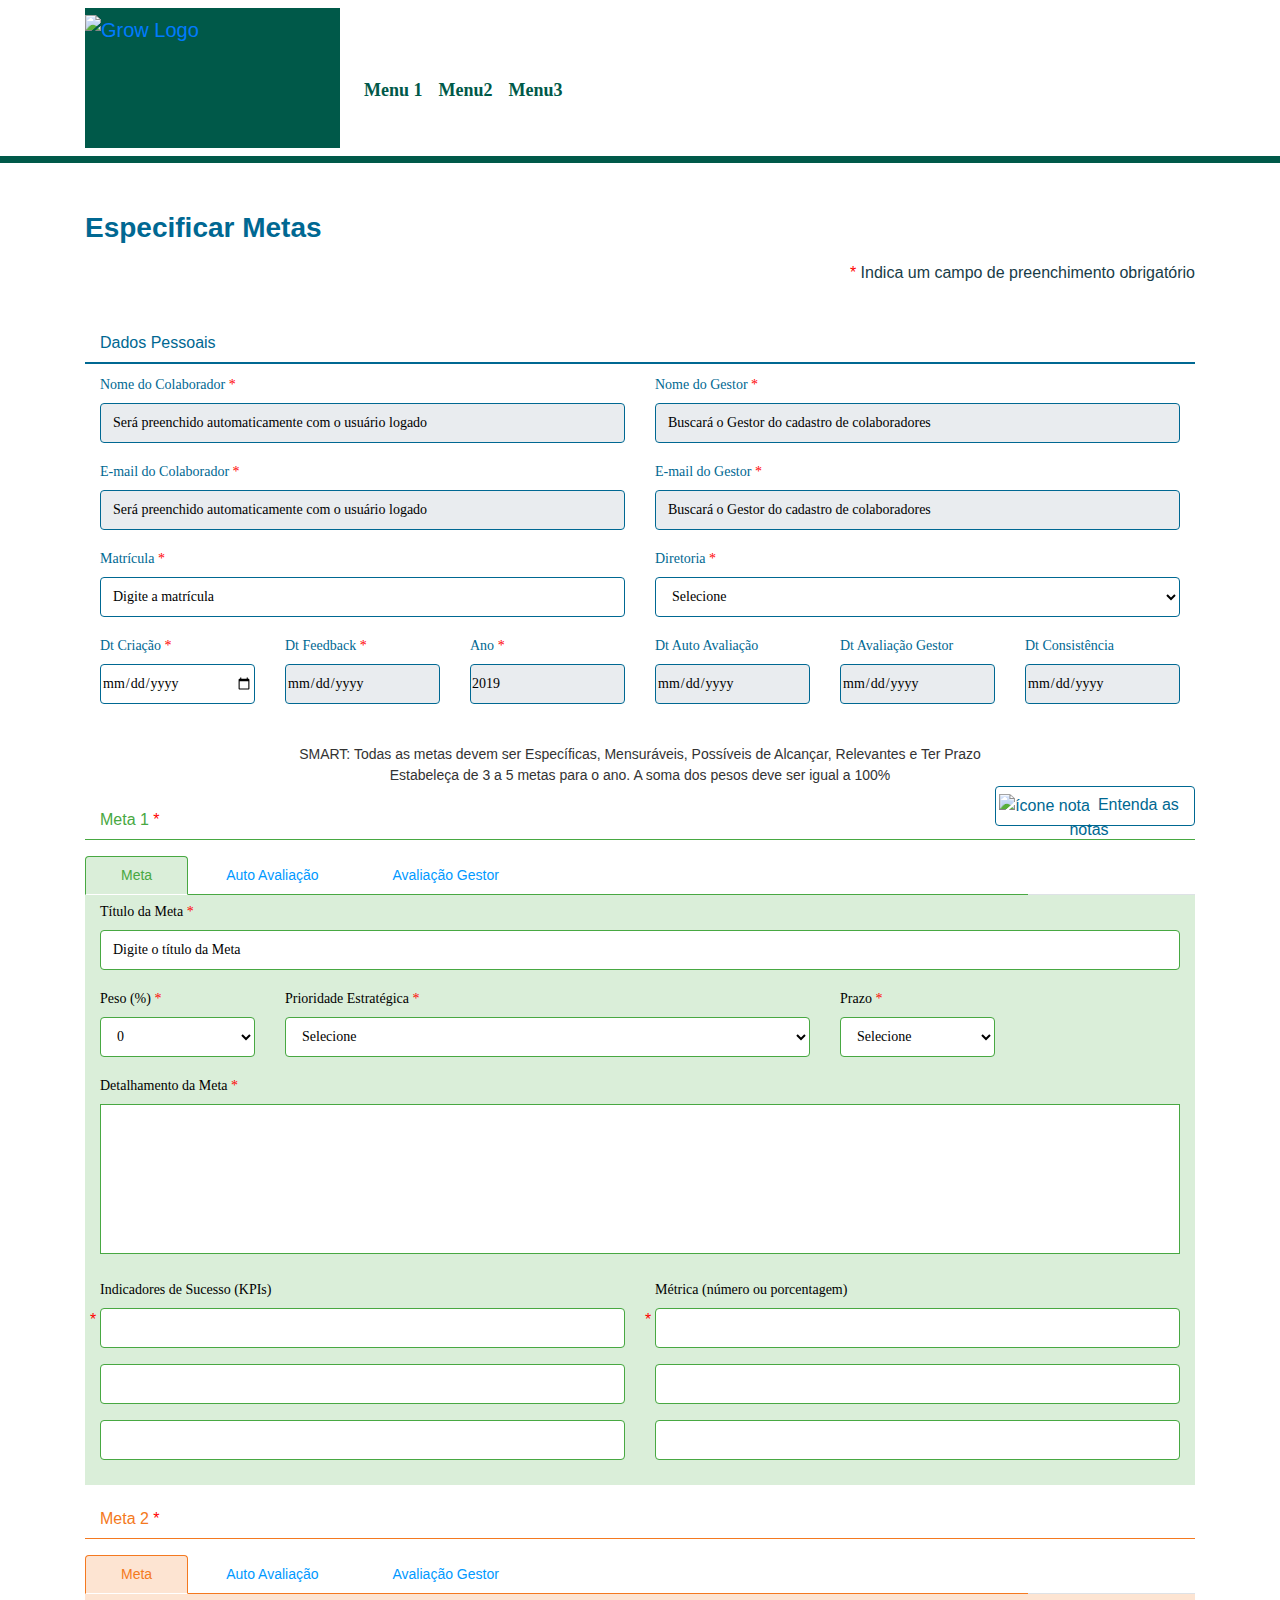
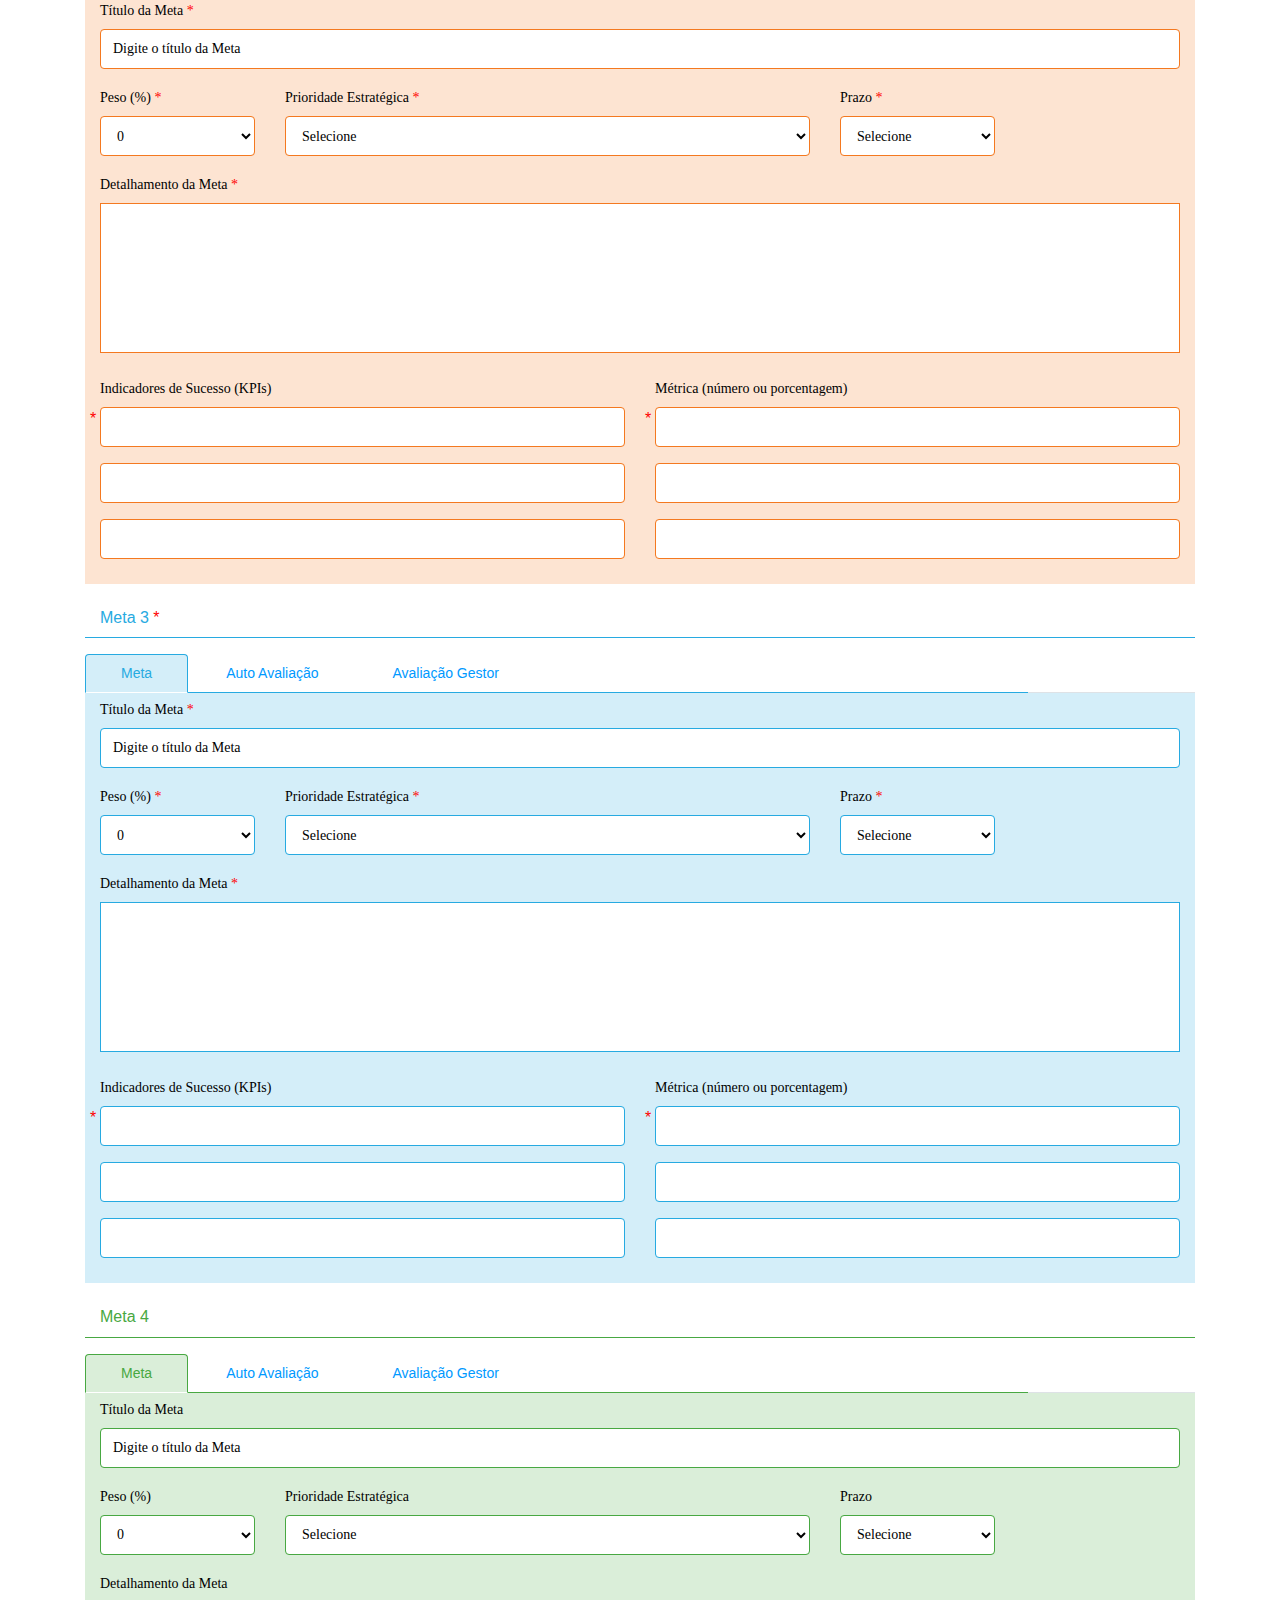
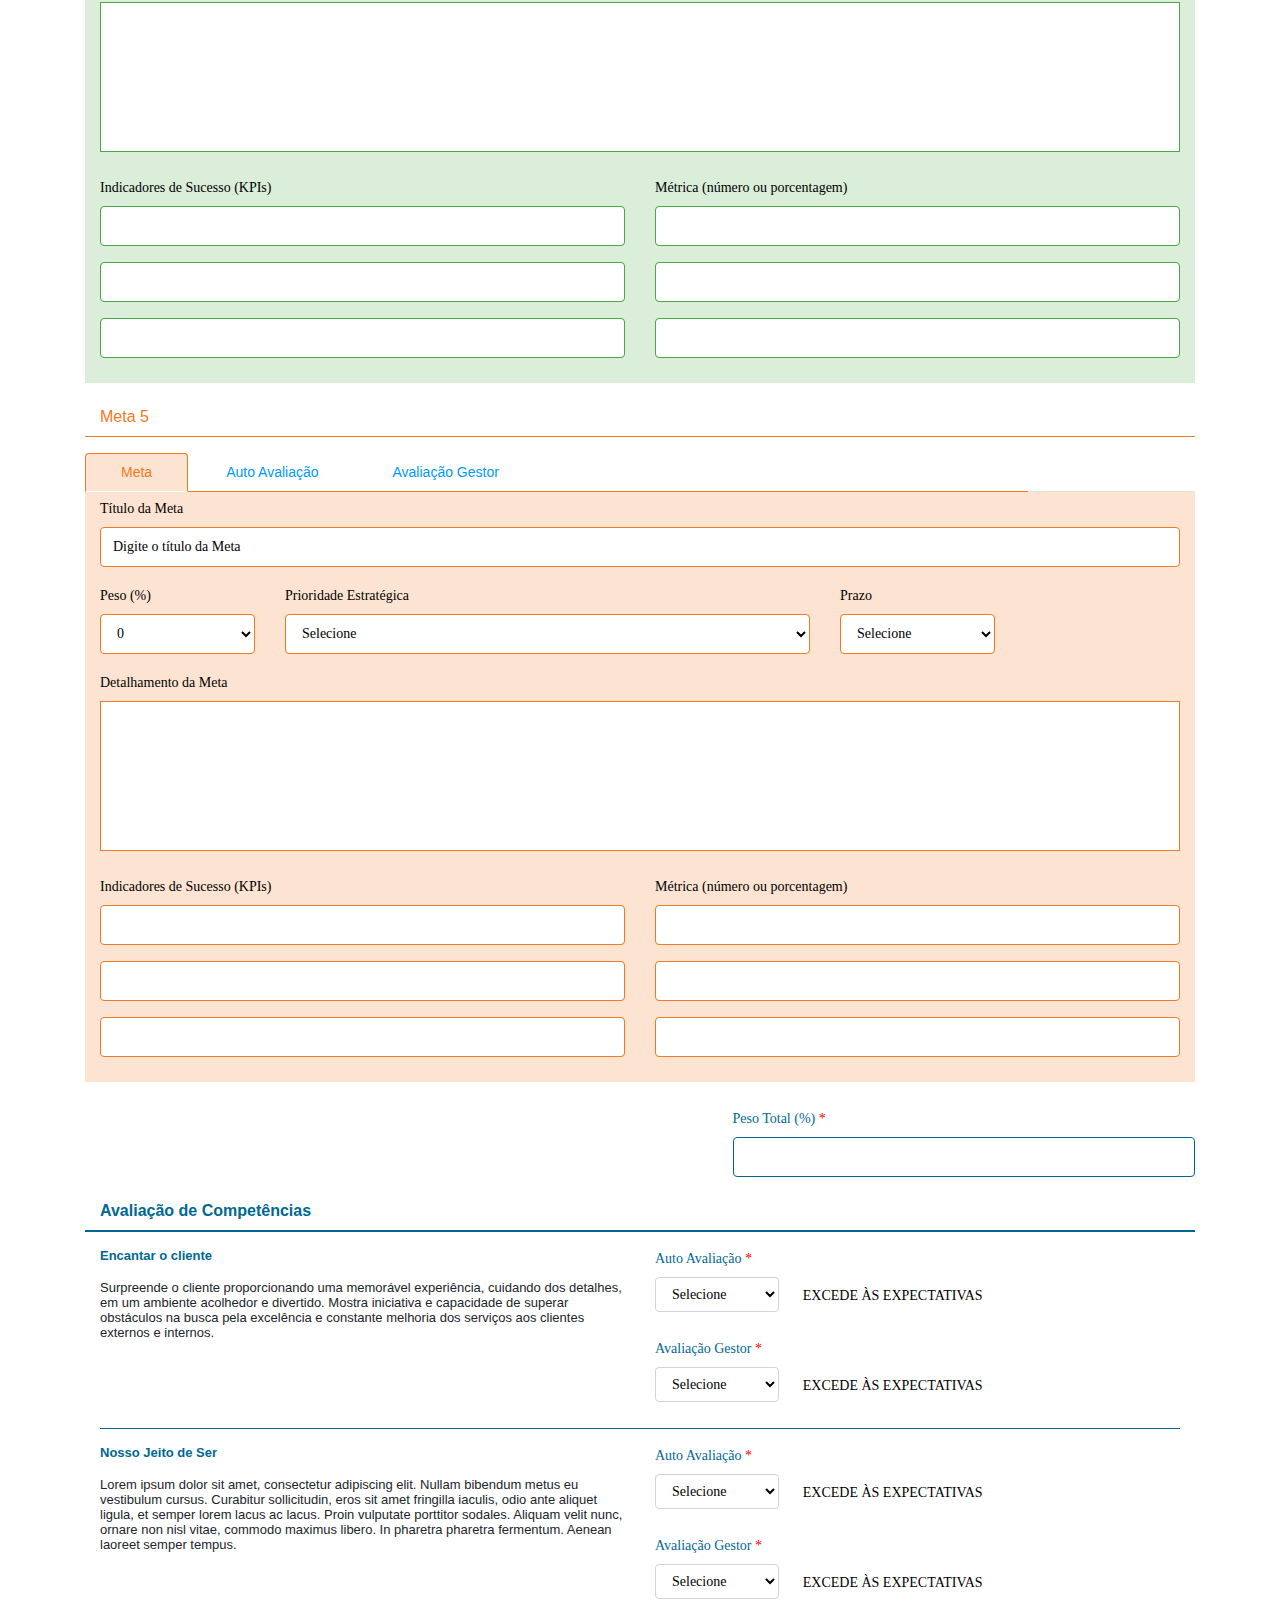
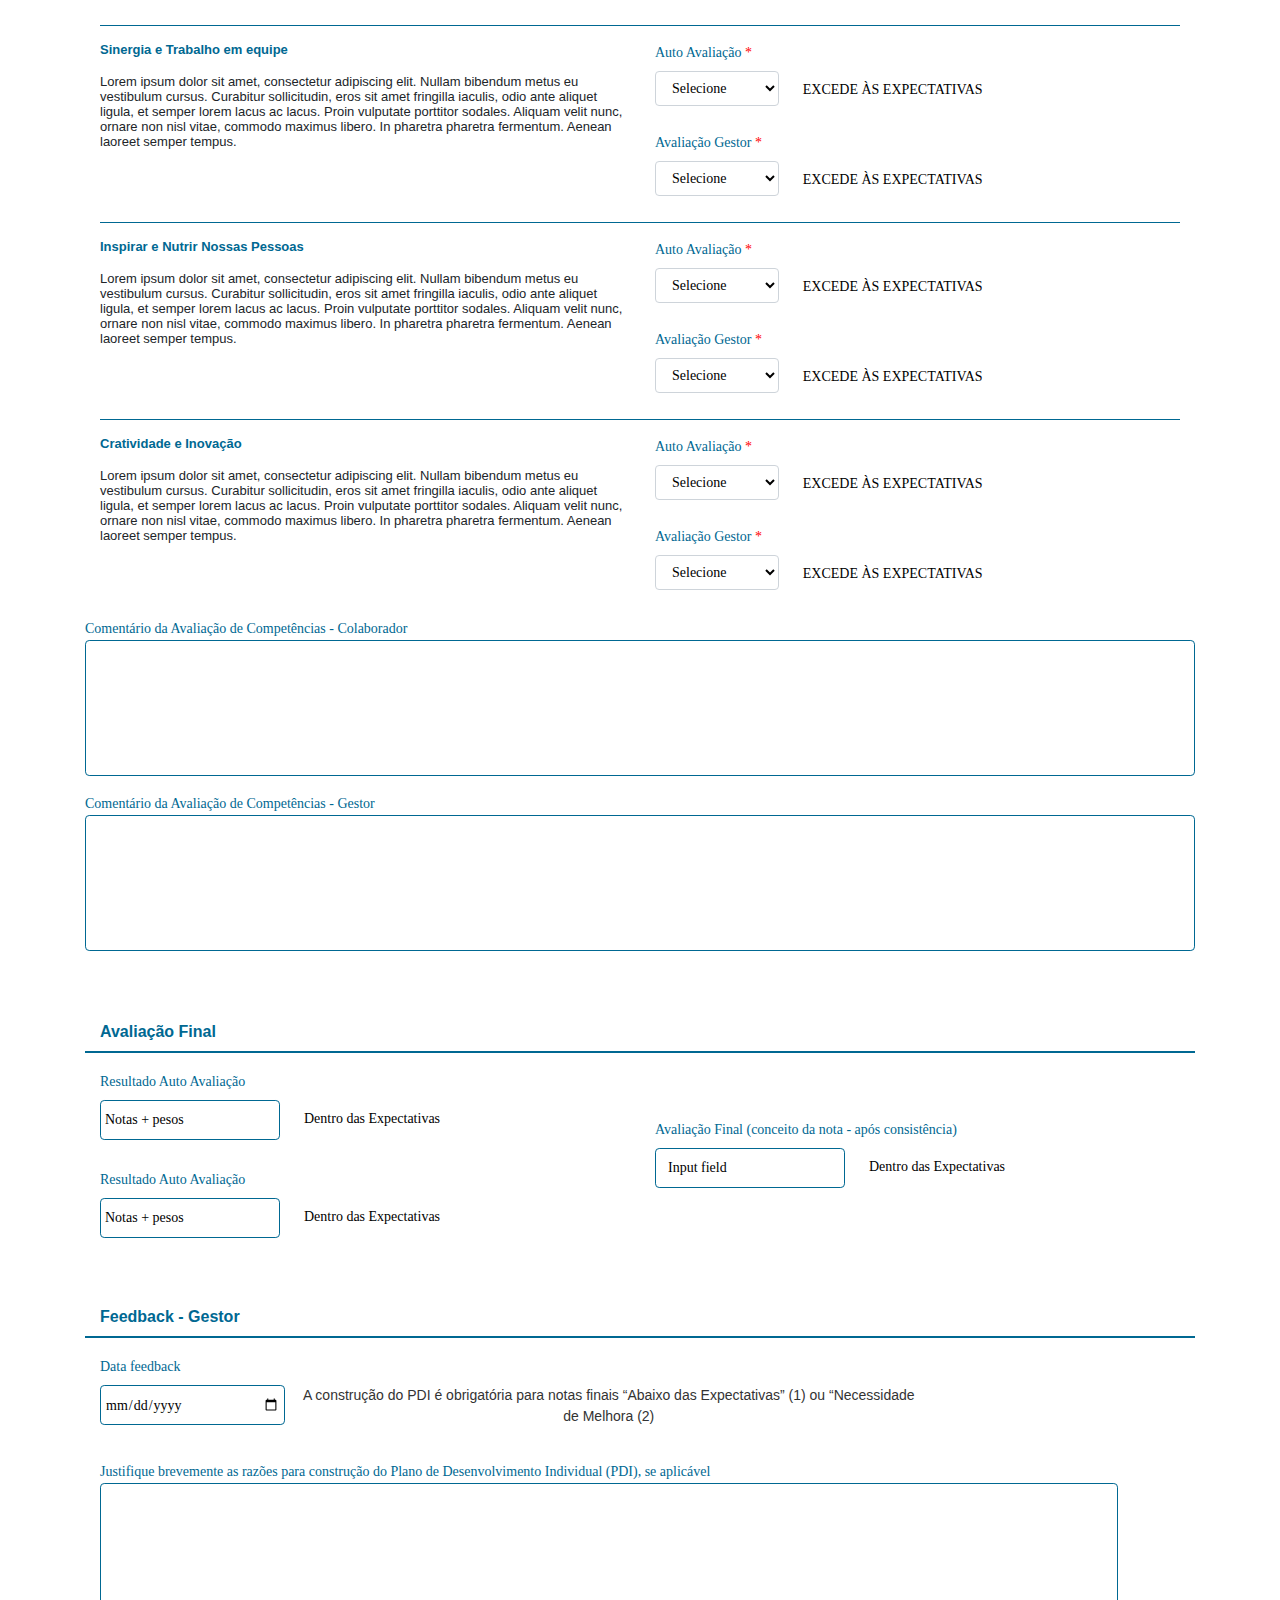
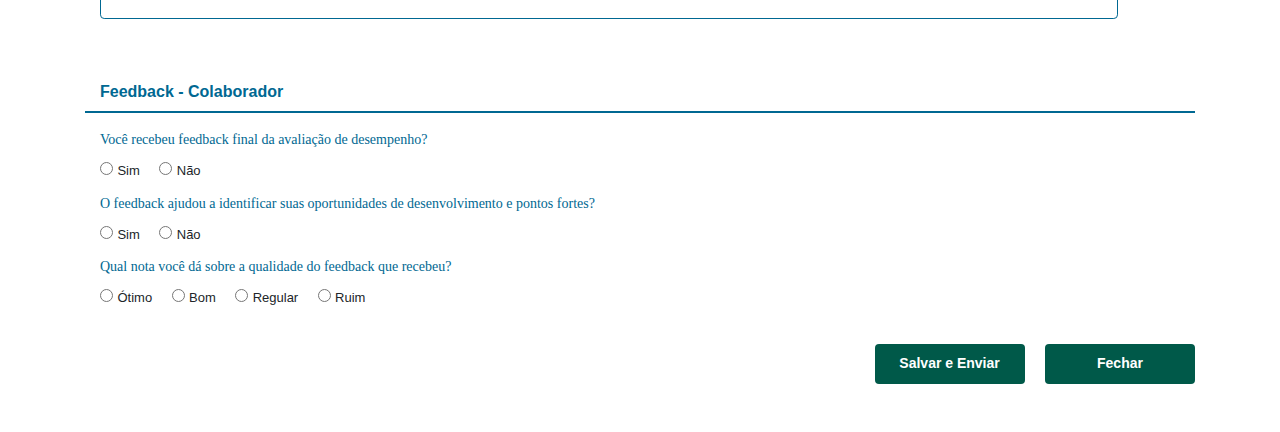
==== commit bef55afc: "Adding information on the 'Entenda as notas' button" ====
--- a/feedback-gestor-colab.html
+++ b/feedback-gestor-colab.html
@@ -39,7 +39,37 @@
     <div class="dados-pessoais mt-5"></div>
     <!-- END FORM DADOS PESSOAIS -->
 
-    <p class="text-center text-smart mt-4">SMART: Todas as metas devem ser Específicas, Mensuráveis, Possíveis de Alcançar, Relevantes e Ter Prazo<br>Estabeleça de 3 a 5 metas para o ano. A soma dos pesos deve ser igual a 100%</p>
+    <p class="text-center text-smart mt-4 mb-0">SMART: Todas as metas devem ser Específicas, Mensuráveis, Possíveis de Alcançar, Relevantes e Ter Prazo<br>Estabeleça de 3 a 5 metas para o ano. A soma dos pesos deve ser igual a 100%</p>
+
+    <div class="accordion">
+      <div class="float-right">
+        <button type="button" class="btn btn-collapse" data-toggle="collapse" data-target="#notasCollapse"><img src="https://d1icd6shlvmxi6.cloudfront.net/gsc/PFA9HZ/8f/8c/8e/8f8c8e5f001345468db8c04cf70184d0/images/autoavaliacao-avaliacaogestor/u751.png?token=551e490f53612f10e6cba210ddd373f552b7a9dc007ff5a3c5035cb2c058b339" alt="ícone nota" class="mr-2">Entenda as notas</button>
+      </div>
+
+      <div id="notasCollapse" class="collapse">
+          <div class="card card-body">
+            <h1 class="mb-3">Notas de avaliação de desempenho</h1>
+
+            <h2 class="mb-0">1 – ABAIXO DAS EXPECTATIVAS</h2>
+            <p>Desempenho muito abaixo em relação as metas e os comportamentos</p>
+            <p>Não demonstra habilidades, conhecimentos ou comportamentos necessários para a função</p>
+
+            <h2 class="mb-0">2 – NECESSIDADE DE MELHORA</h2>
+            <p>Baixo desempenho em relação as metas e os comportamentos</p>
+            <p>Não utiliza as habilidades, conhecimentos ou comportamentos necessários para a função</p>
+
+            <h2 class="mb-0">3 – DENTRO DAS EXPECTATIVAS</h2>
+            <p>Atinge os resultados esperados em relação as metas</p>
+            <p>Demonstra os comportamentos alinhados aos nossos Princípios e Crenças</p>
+
+            <h2 class="mb-0">4 – EXCEDE ÀS EXPECTATIVAS</h2>
+            <p>Entrega acima do esperado e com consistência</p>
+            <p>Resultados agregam valor a área</p>
+            <p>Destaca-se em demonstrar os comportamentos alinhados aos nossos Princípios e Crenças</p>
+          </div>
+      </div>
+    </div>
+
 
     <!-- FORMS METAS -->
     <div class="metas"></div>
@@ -70,8 +100,8 @@
     <!-- END FEEDBACK COLABORADOR -->
 
     <div class="mt-4 text-right">
-      <button type="submit" class="btn mr-3 button-enviar">Salvar e Enviar</button>
-      <button type="button" class="btn">Fechar</button>
+      <button type="submit" class="btn btn-form mr-3 button-enviar">Salvar e Enviar</button>
+      <button type="button" class="btn btn-form">Fechar</button>
     </div>
 
   </form>
@@ -85,6 +115,7 @@
     <script src="js/formMetas.js"></script>
     <script src="js/formMetasCompleto.js"></script>
     <script src="js/avaliacaoCompet.js"></script>
+    <script src="js/legendasNotas.js"></script>
     <script src="js/avaliacaoFinal.js"></script>
     <script src="js/feedbackGestor.js"></script>
     <script src="js/feedbackColaborador.js"></script>
--- a/css/style.css
+++ b/css/style.css
@@ -1,24 +1,38 @@
 @charset "UTF-8";
-.meta1 .nav-item .active::after, .meta2 .nav-item .active::after, .meta3 .nav-item .active::after, .meta4 .nav-item .active::after, .meta5 .nav-item .active::after {
+.meta1 .form-control, .meta1 .form-control::placeholder, .meta2 .form-control, .meta2 .form-control::placeholder, .meta3 .form-control, .meta3 .form-control::placeholder, .meta4 .form-control, .meta4 .form-control::placeholder, .meta5 .form-control, .meta5 .form-control::placeholder, .avaliacao-final .form-control, .avaliacao-final .form-control::placeholder, .feedback-gestor .form-control, .feedback-gestor .form-control::placeholder {
+  color: #000000;
+  height: 40px; }
+
+.subtitle-main, .busca-home, .busca-home::placeholder, .container-footer p, .required-subtitle, .dados-pessoais h3, .accordion p, .nav-tabs .nav-item a, .meta1 h3, .meta2 h3, .meta3 h3, .meta4 h3, .meta5 h3, .btn-collapse, .avalia-compet .texto-compet, .feedback-gestor p, .feedback-colaborador label {
+  font-family: 'Arial Regular', Arial;
+  font-size: 16px;
+  font-weight: 400; }
+
+.dados-pessoais label, .dados-pessoais .form-control, .dados-pessoais .form-control::placeholder, .meta1 label, .meta2 label, .meta3 label, .meta4 label, .meta5 label, .meta6 label, .meta1 .form-control, .meta1 .form-control::placeholder, .meta2 .form-control, .meta2 .form-control::placeholder, .meta3 .form-control, .meta3 .form-control::placeholder, .meta4 .form-control, .meta4 .form-control::placeholder, .meta5 .form-control, .meta5 .form-control::placeholder, .peso-total label, .peso-total .form-control, .peso-total .form-control::placeholder, .legenda-nota, .avalia-compet label, .avalia-compet .select-autoavalia, .avalia-compet .select-avaliagest, .avalia-compet textarea, .avaliacao-final label, .avaliacao-final .form-control, .avaliacao-final .form-control::placeholder, .feedback-gestor label, .feedback-gestor .form-control, .feedback-gestor .form-control::placeholder, .feedback-gestor textarea, .feedback-colaborador .question {
+  font-family: 'Verdana Regular', Verdana, serif;
+  font-size: 14px;
+  font-weight: 400; }
+
+.meta1 .nav-item #meta1-tab.active::after, .meta2 .nav-item #meta2-tab.active::after, .meta3 .nav-item #meta3-tab.active::after, .meta4 .nav-item #meta4-tab.active::after, .meta5 .nav-item #meta5-tab.active::after {
   position: absolute;
   bottom: 0px;
   left: 103.13px;
-  width: 900%;
+  width: 840px;
   height: 1px; }
 
-.meta1 .form-control, .meta1 .form-control::placeholder, .meta2 .form-control, .meta2 .form-control::placeholder, .meta3 .form-control, .meta3 .form-control::placeholder, .meta4 .form-control, .meta4 .form-control::placeholder, .meta5 .form-control, .meta5 .form-control::placeholder, .avaliacao-final .form-control, .avaliacao-final .form-control::placeholder, .feedback-gestor .form-control, .feedback-gestor .form-control::placeholder {
-  color: #000000;
-  height: 40px; }
-
-.subtitle-main, .busca-home, .busca-home::placeholder, .container-footer p, .required-subtitle, .dados-pessoais h3, .nav-tabs .nav-item a, .meta1 h3, .meta2 h3, .meta3 h3, .meta4 h3, .meta5 h3, .avalia-compet .texto-compet, .feedback-gestor p, .feedback-colaborador label {
-  font-family: 'Arial Regular', Arial;
-  font-size: 16px;
-  font-weight: 400; }
-
-.dados-pessoais label, .dados-pessoais .form-control, .dados-pessoais .form-control::placeholder, .meta1 label, .meta2 label, .meta3 label, .meta4 label, .meta5 label, .meta6 label, .meta1 .form-control, .meta1 .form-control::placeholder, .meta2 .form-control, .meta2 .form-control::placeholder, .meta3 .form-control, .meta3 .form-control::placeholder, .meta4 .form-control, .meta4 .form-control::placeholder, .meta5 .form-control, .meta5 .form-control::placeholder, .peso-total label, .peso-total .form-control, .peso-total .form-control::placeholder, .legenda-nota, .avalia-compet label, .avalia-compet .select-autoavalia, .avalia-compet .select-avaliagest, .avalia-compet textarea, .avaliacao-final label, .avaliacao-final .form-control, .avaliacao-final .form-control::placeholder, .feedback-gestor label, .feedback-gestor .form-control, .feedback-gestor .form-control::placeholder, .feedback-gestor textarea, .feedback-colaborador .question {
-  font-family: 'Verdana Regular', Verdana, serif;
-  font-size: 14px;
-  font-weight: 400; }
+.meta1 .nav-item #autoavalia1-tab.active::after, .meta2 .nav-item #autoavalia2-tab.active::after, .meta3 .nav-item #autoavalia3-tab.active::after, .meta4 .nav-item #autoavalia4-tab.active::after, .meta5 .nav-item #autoavalia5-tab.active::after {
+  position: absolute;
+  bottom: 0px;
+  left: 165.14px;
+  width: calc(840px - 165.14px);
+  height: 1px; }
+
+.meta1 .nav-item #avaliagest1-tab.active::after, .meta2 .nav-item #avaliagest2-tab.active::after, .meta3 .nav-item #avaliagest3-tab.active::after, .meta4 .nav-item #avaliagest4-tab.active::after, .meta5 .nav-item #avaliagest5-tab.active::after {
+  position: absolute;
+  bottom: 0px;
+  left: 178.36px;
+  width: calc(840px - 165.14px - 178.36px);
+  height: 1px; }
 
 html {
   height: 100%;
@@ -73,6 +87,22 @@
 
 .datas {
   padding: 6px 1px; }
+
+.accordion h1 {
+  color: #006892;
+  font-family: 'Arial Bold', Arial;
+  font-size: 28px;
+  font-weight: 700; }
+.accordion h2 {
+  color: #006892;
+  font-family: 'Arial Bold', Arial;
+  font-size: 14px;
+  font-weight: 700;
+  text-transform: uppercase; }
+.accordion p {
+  font-size: 14px;
+  color: #006892;
+  margin-left: 23px; }
 
 .nav-tabs .nav-item a {
   font-size: 14px !important;
@@ -121,7 +151,13 @@
     border-color: #48A842;
     border-bottom: 1px solid #fff;
     color: #48A842 !important; }
-  .meta1 .nav-item .active::after {
+  .meta1 .nav-item #meta1-tab.active::after {
+    content: "";
+    background-color: #48A842; }
+  .meta1 .nav-item #autoavalia1-tab.active::after {
+    content: "";
+    background-color: #48A842; }
+  .meta1 .nav-item #avaliagest1-tab.active::after {
     content: "";
     background-color: #48A842; }
 .meta1 textarea {
@@ -139,7 +175,13 @@
     border-color: #F47920;
     border-bottom: 1px solid #fff;
     color: #F47920 !important; }
-  .meta2 .nav-item .active::after {
+  .meta2 .nav-item #meta2-tab.active::after {
+    content: "";
+    background-color: #F47920; }
+  .meta2 .nav-item #autoavalia2-tab.active::after {
+    content: "";
+    background-color: #F47920; }
+  .meta2 .nav-item #avaliagest2-tab.active::after {
     content: "";
     background-color: #F47920; }
 .meta2 textarea {
@@ -157,7 +199,13 @@
     border-color: #27AAE1;
     border-bottom: 1px solid #fff;
     color: #27AAE1 !important; }
-  .meta3 .nav-item .active::after {
+  .meta3 .nav-item #meta3-tab.active::after {
+    content: "";
+    background-color: #27AAE1; }
+  .meta3 .nav-item #autoavalia3-tab.active::after {
+    content: "";
+    background-color: #27AAE1; }
+  .meta3 .nav-item #avaliagest3-tab.active::after {
     content: "";
     background-color: #27AAE1; }
 .meta3 textarea {
@@ -175,7 +223,13 @@
     border-color: #48A842;
     border-bottom: 1px solid #fff;
     color: #48A842 !important; }
-  .meta4 .nav-item .active::after {
+  .meta4 .nav-item #meta4-tab.active::after {
+    content: "";
+    background-color: #48A842; }
+  .meta4 .nav-item #autoavalia4-tab.active::after {
+    content: "";
+    background-color: #48A842; }
+  .meta4 .nav-item #avaliagest4-tab.active::after {
     content: "";
     background-color: #48A842; }
 .meta4 textarea {
@@ -193,7 +247,13 @@
     border-color: #F47920;
     border-bottom: 1px solid #fff;
     color: #F47920 !important; }
-  .meta5 .nav-item .active::after {
+  .meta5 .nav-item #meta5-tab.active::after {
+    content: "";
+    background-color: #F47920; }
+  .meta5 .nav-item #autoavalia5-tab.active::after {
+    content: "";
+    background-color: #F47920; }
+  .meta5 .nav-item #avaliagest5-tab.active::after {
     content: "";
     background-color: #F47920; }
 .meta5 textarea {
@@ -208,15 +268,26 @@
   height: 40px;
   border-color: #006892; }
 
-.btn {
+.btn-form {
   width: 150px;
   height: 40px;
-  background-color: #005949;
   color: #ffffff;
   font-family: 'Arial Bold', Arial;
   font-size: 14px;
-  font-weight: 700; }
-  .btn:hover {
+  font-weight: 700;
+  background-color: #005949; }
+  .btn-form:hover {
+    background-color: #00CCFF;
+    color: #ffffff; }
+
+.btn-collapse {
+  width: 200px;
+  height: 40px;
+  padding-left: 0px;
+  color: #006892;
+  background-color: #ffffff;
+  border-color: #006892; }
+  .btn-collapse:hover {
     background-color: #00CCFF;
     color: #ffffff; }
 
